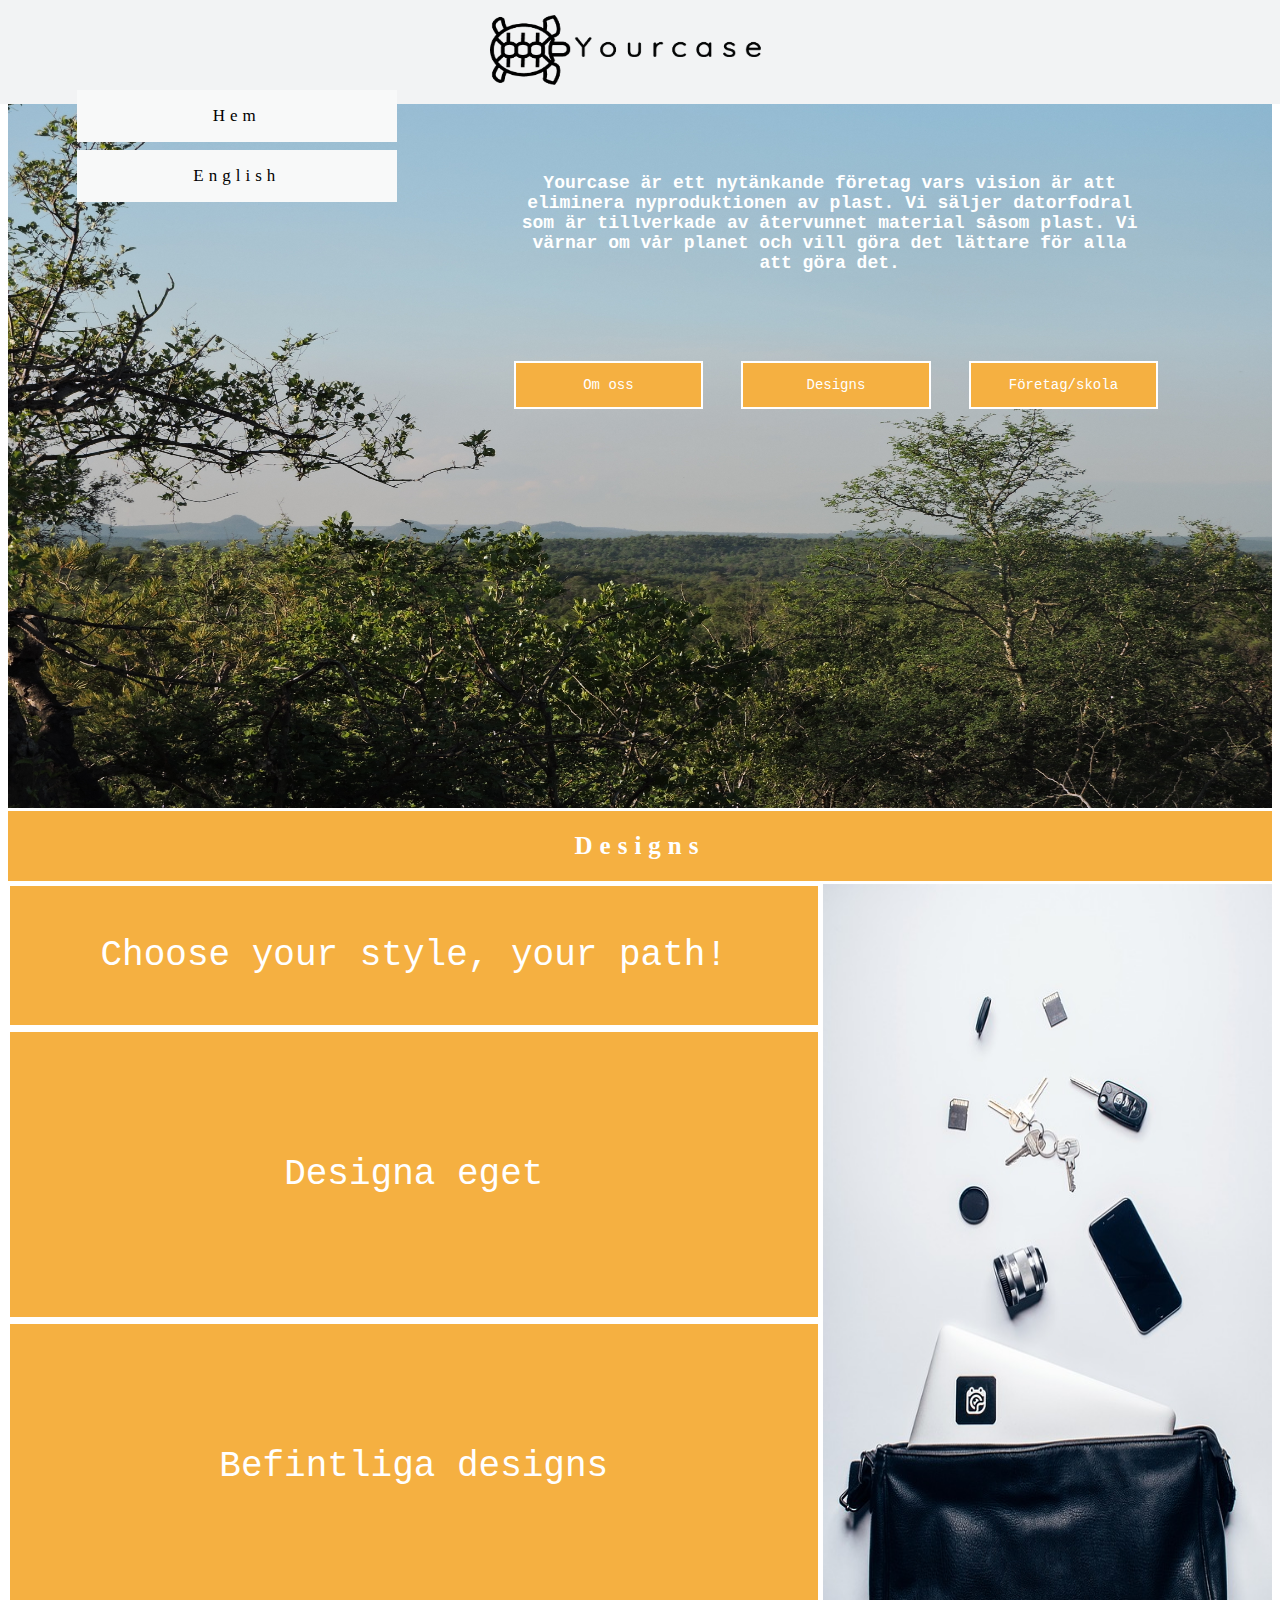
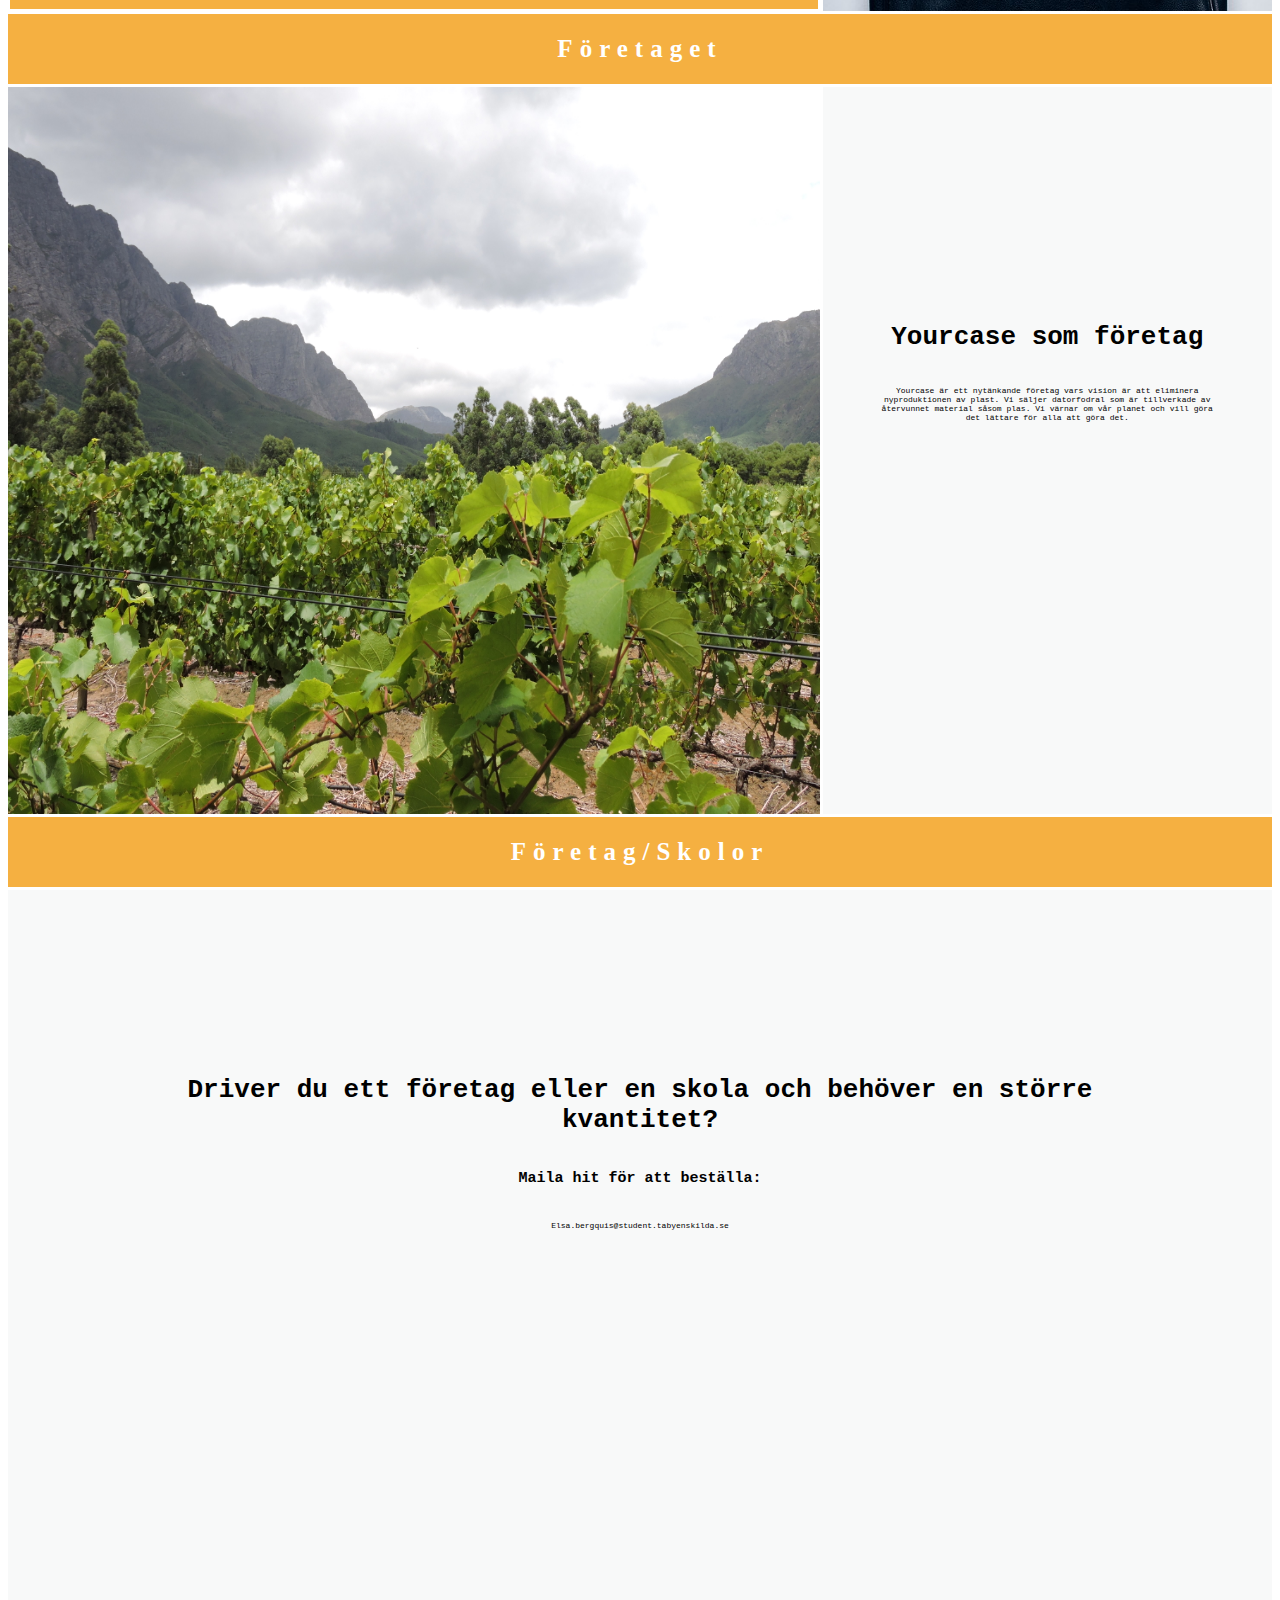
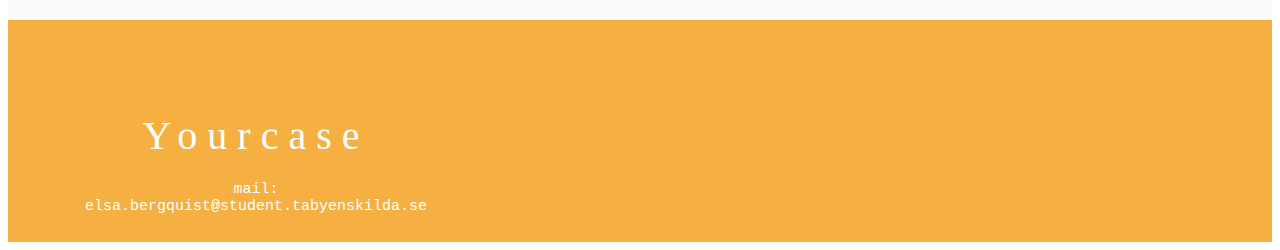
==== index.html @ 6cb5bda5 "prefection" ====
<!DOCTYPE html>
<html lang=sv>
<head>
  <meta name="viewport" content="width=device-width, initial-scale=1.0">
  <meta charset="utf-8"/>
  <link rel="stylesheet" type="text/css" href="css/style.css">
  <link rel="stylesheet" type="text/css" href="css/grid.css">
  <title>Grid Layout</title>

</head>
<body>
  <div class="container">
    <header id="hstartsida">
      <img class="logga" src="img/Logga.png" alt="logga">
      <button id="Hem" type="button"><a href="index.html">Hem</a></button>
      <button id="English" type="button">English</button>
  </header>
    <section id="sbild1">
      <img class="ok" src="img/Sydafrika3.JPG" id="standard" alt="bild tagen i Sydafrika">
      <img class="ok" src="img/bSydafrika3.png" id="mobile" alt="bild tagen i Sydafrika">
    <h6 id="bildtext1">
  Yourcase är ett nytänkande företag vars vision är att eliminera nyproduktionen av plast. Vi säljer datorfodral som är tillverkade av återvunnet material såsom plast. Vi värnar om vår planet och vill göra det lättare för alla att göra det.
  </h6>
  <button id="bildtext2" type="button" ><a href="#hoss">Om oss</a></button>
  <button id="bildtext3" type="button" ><a href="#hdesigns">Designs</a></button>
  <button id="bildtext4" type="button" ><a href="#hkvantitet">Företag/skola</a></button>
  </section >

<header id="hdesigns">
<h2>Designs</h2>
</header>

<button id="sQuote" type="button">Choose your style, your path!</button>
<button id="sdesignaeget" type="button"><a href="index2.html">Designa eget</a></button>
<button id="sbefintliga" type="button"><a href="index3.html">Befintliga designs</a></button>

  <section id="sbild2">
    <img class="okk" src="img/datorfodral.jpg" alt="bild på datorfodral">
</section>

<header id="hoss">
<h2>Företaget</h2>
</header>

  <section id="sbild3">
  <img class="ok" src="img/Sydafrika1.JPG" alt="bild på vindruve odling">
</section>

  <section id="sforetaget">
<h4>Yourcase som företag</h4>
<p>
Yourcase är ett nytänkande företag vars vision är att eliminera nyproduktionen av plast. Vi säljer datorfodral som är tillverkade av återvunnet material såsom plas. Vi värnar om vår planet och vill göra det lättare för alla att göra det.
</p>
</section>

<header id="hkvantitet">
  <h2>
  Företag/Skolor
</h2>
</header>

  <section id="section8">
<h4>Driver du ett företag eller en skola och behöver en större kvantitet?</h4>
<h6>Maila hit för att beställa:</h6>
<p>Elsa.bergquis@student.tabyenskilda.se</p>
</section>

    <footer>
    <button id="footer1" type="button">Yourcase</button>
    <button id="info" type="button">
    mail: elsa.bergquist@student.tabyenskilda.se</button>
    </footer>
  </div>
  <script src="js/script.js"></script>
</body>
</html>
---- css/style.css ----
#hstartsida {
  background-color: #f2f3f4;
  text-align:center;
}

#sbild1 {
  background-color: lightblue;
  position:relative;
}

#hdesigns {
  background-color: #f5b041;
  text-align:center;
}

#sQuote {
  background-color: #f8f9f9;
  text-align:center;
  color: white;

  border: 2px solid white;
   background-color: #f5b041;
   color: white;
   padding: 14px 14px;
   font-size: 36px;
   cursor: pointer;
   font-family: "Courier New", serif;
  }

#sdesignaeget {
  background-color: #f8f9f9;
  text-align:center;
  color: white;

  border: 2px solid white;
   background-color: #f5b041;
   color: white;
   padding: 14px 14px;
   font-size: 36px;
   cursor: pointer;
   font-family: "Courier New", serif;
  }

#sbefintliga {
  background-color: #f8f9f9;
  text-align:center;
  color: white;

  border: 2px solid white;
   background-color: #f5b041;
   color: white;
   padding: 14px 14px;
   font-size: 36px;
   cursor: pointer;
   font-family: "Courier New", serif;
  }

#sbild2 {
  background-color: #f8f9f9;
}

#hoss {
  background-color: #f5b041;
  text-align:center;
}

#sbild3 {
  background-color: darkgrey;
  position:relative;
}

#sforetaget {
  background-color: #f8f9f9;
  text-align:center;
  padding-left: 50px;
  padding-right: 50px;
  padding-top: 200px;
}

#hkvantitet {
  background-color: #f5b041;
  text-align:center;
}

#section8 {
  background-color: #f8f9f9;
  text-align: center;
  padding-top: 150px;
  padding-left: 100px;
  padding-right: 100px;
}

footer {
  background-color: #f5b041;
}

h1{
  color: black;
  font-family: "impact", serif;
  font-size: 42px;
  letter-spacing: 5px;
}
h2{
  color:white;
  font-family: "impact", serif;
  font-size: 25px;
  letter-spacing: 7px;
}
h3{
  color: black; font-size: 36px;
  border: 5px;
  font-family: "Courier New", serif;
}
h4{
  color:Black; font-size:26px;
  font-family: "Courier New", serif;
}
h5{
  color:Black; font-size:50px;
  font-family: "Courier New", serif;
}
h6{
  color:Black; font-size: 15px;
  font-family: "Courier New", serif;
}
p{
  color:Black; font-size:8px;
  font-family: "Courier New", serif;
}
a{
  text-decoration: none;
  color: inherit;
}
#footer{
  color:Black; font-size:36px;
  font-family: "impact", serif;
  font-size: 42px;
  letter-spacing: 10px;

}
#logga{

}

#bildtext1{
  color: white;
position: absolute;
top: 50px;
width: 50%;
text-align: center;
left: 40%;
font-family: "Courier New", serif;
font-size: 18px;
}

#bildtext2{
  color: white;
position: absolute;
top: 280px;
width: 15%;
text-align: center;
left: 40%;

border: 2px solid white;
 background-color: #f5b041;
 color: white;
 padding: 14px 14px;
 font-size: 14px;
 cursor: pointer;
 font-family: "Courier New", serif;
}

#bildtext3{
  color: white;
position: absolute;
top: 280px;
width: 15%;
text-align: center;
left: 58%;

border: 2px solid white;
 background-color: #f5b041;
 color: white;
 padding: 14px 14px;
 font-size: 14px;
 cursor: pointer;
 font-family: "Courier New", serif;
}

#bildtext4{
  color: white;
position: absolute;
top: 280px;
width: 15%;
text-align: center;
left: 76%;

border: 2px solid white;
 background-color: #f5b041;
 color: white;
 padding: 14px 14px;
 font-size: 14px;
 cursor: pointer;
 font-family: "Courier New", serif;
}


#Hem{
  color: black;
position: absolute;
top: 90px;
width: 25%;
text-align: center;
left: 6%;

border: 2px solid #f8f9f9;
 background-color: #f8f9f9;
 color: black;
 padding: 14px 14px;
 font-size: 17px;
 cursor: pointer;
 font-family: "impact", serif;
 letter-spacing: 5px;
}
#English{
  color: black;
position: absolute;
top: 150px;
width: 25%;
text-align: center;
left: 6%;

border: 2px solid #f8f9f9;
 background-color: #f8f9f9;
 color: black;
 padding: 14px 14px;
 font-size: 17px;
 cursor: pointer;
 font-family: "impact", serif;
 letter-spacing: 5px;
}

#footer1{
  color: white;
position: absolute;
top: 3260px;
width: 30%;
text-align: center;
left: 5%;

border: 2px solid #f5b041;
 background-color: #f5b041;
 color: white;
 padding: 50px 14px;
 font-size: 40px;
 cursor: pointer;
 font-family: "impact", serif;
 letter-spacing: 10px;
}

#info{
  color: white;
position: absolute;
top: 3365px;
width: 30%;
text-align: center;
left: 5%;

border: 2px solid #f5b041;
 background-color: #f5b041;
 color: white;
 padding: 14px 10px;
 font-size: 15px;
 cursor: pointer;
 font-family: "Courier New", serif;
}

.logga{
  padding-top: 15px;
  padding-bottom: 15px;
}
.ok {
  width: 100%;
}

#mobile {
  display: none;
}

@media (max-aspect-ratio: 1/1) {
  #mobile {
    display: block;
  }
  #standard {
    display: none;
  }
}
---- css/grid.css ----
.container{
  display: grid;
  grid-template-columns:repeat(14,1fr);
  grid-template-rows:repeat(47,70px);
  grid-gap: 3px;

}

#hstartsida{
  position:fixed;
  width: 100%;
  top: 0;
  left: 0;
  z-index: 10;
}

#sbild1{
  grid-column: 1/-1;
  grid-row: 2/12
}

#hdesigns{
  grid-column: 1/-1;
  grid-row: 12/13;
  text-align:center;
}

#sQuote{
  grid-column: 1/10;
  grid-row: 13/15
}

#sdesignaeget{
  grid-column: 1/10;
  grid-row: 15/19
}

#sbefintliga{
  grid-column: 1/10;
  grid-row: 19/23
}

#sbild2{
  grid-column: 10/-1;
  grid-row: 13/23
}

#hoss{
grid-column: 1/-1;
  grid-row: 23/24
}

#sbild3{
  grid-column: 1/10;
  grid-row: 24/34
}

#sforetaget{
  grid-column: 10/-1;
  grid-row: 24/34
}

#hkvantitet{
  grid-column: 1/-1;
  grid-row: 34/35
}

#section8{
  grid-column: 1/-1;
  grid-row: 35/45
}


footer{
  grid-column: 1/-1;
  grid-row: 45/50
}
.okk{
  height: 100%;
  width: 100%;
}
.ok{
  height: 100%;
  width: 100%;
}
.logga{
  height: 70px;
  width: 300px;
}

.okkk{
  height: 100%;
  width: 100%;
}

@media screen and (max-width: 700px) {

  h6{
    color:Black; font-size: 11px;
    font-family: "Courier New", serif;
  }


  #section1{
    grid-column: 1/-1;
    grid-row: 2/11
  }

  #bildtext1{
  position: absolute;
  top: 50px;
  width: 50%;
  text-align: center;
  left: 40%;
  font-size: 12px;
}

#bildtext2{
top: 280px;
width: 50%;
left: 40%;
 font-size: 14px;
}

#bildtext3{
top: 350px;
width: 50%;
left: 40%;
 font-size: 14px;
}

#bildtext4{
top: 410px;
width: 50%;
left: 40%;
 font-size: 14px;
}

  #sdesignaeget {
     padding: 10px 10px;
     font-size: 12px;
     top: 900px;
     width: 45%;
     left: 1%;
   position: absolute;
    }

  #sbefintliga {
     padding: 10px 10px;
     font-size: 12px;
     top: 900px;
     width: 45%;
     right: 1%;
   position: absolute;
    }

#hem{
top: 110px;
width: 30%;
left: 6%;
 font-size: 14px;
 letter-spacing: 7px;
 }
 #English{
  font-size: 15px;
  letter-spacing: 3px;
 }
#sbild2{
  grid-column: 1/-1;
  grid-row: 13/23
}

#sbild3{
  grid-column: 1/-1;
  grid-row: 28/34
}

#sforetaget{
  grid-column: 1/-1;
  grid-row: 24/28;
  padding-top: 2px;
}

#section8{
  grid-column: 1/-1;
  grid-row: 35/45;
  font-size: 15px
}


h4{
  color:Black; font-size:16px;
  font-family: "Courier New", serif;
}


  header{
    grid-column: 1/-1;
    grid-row: 1/2
  }

  footer{
    grid-column: 1/-1;
    grid-row: 45/50
}

    #info{
    width: 70%;
     font-size: 10px;

}

#footer1{
width: 50%;
 font-size: 20px;
}
}
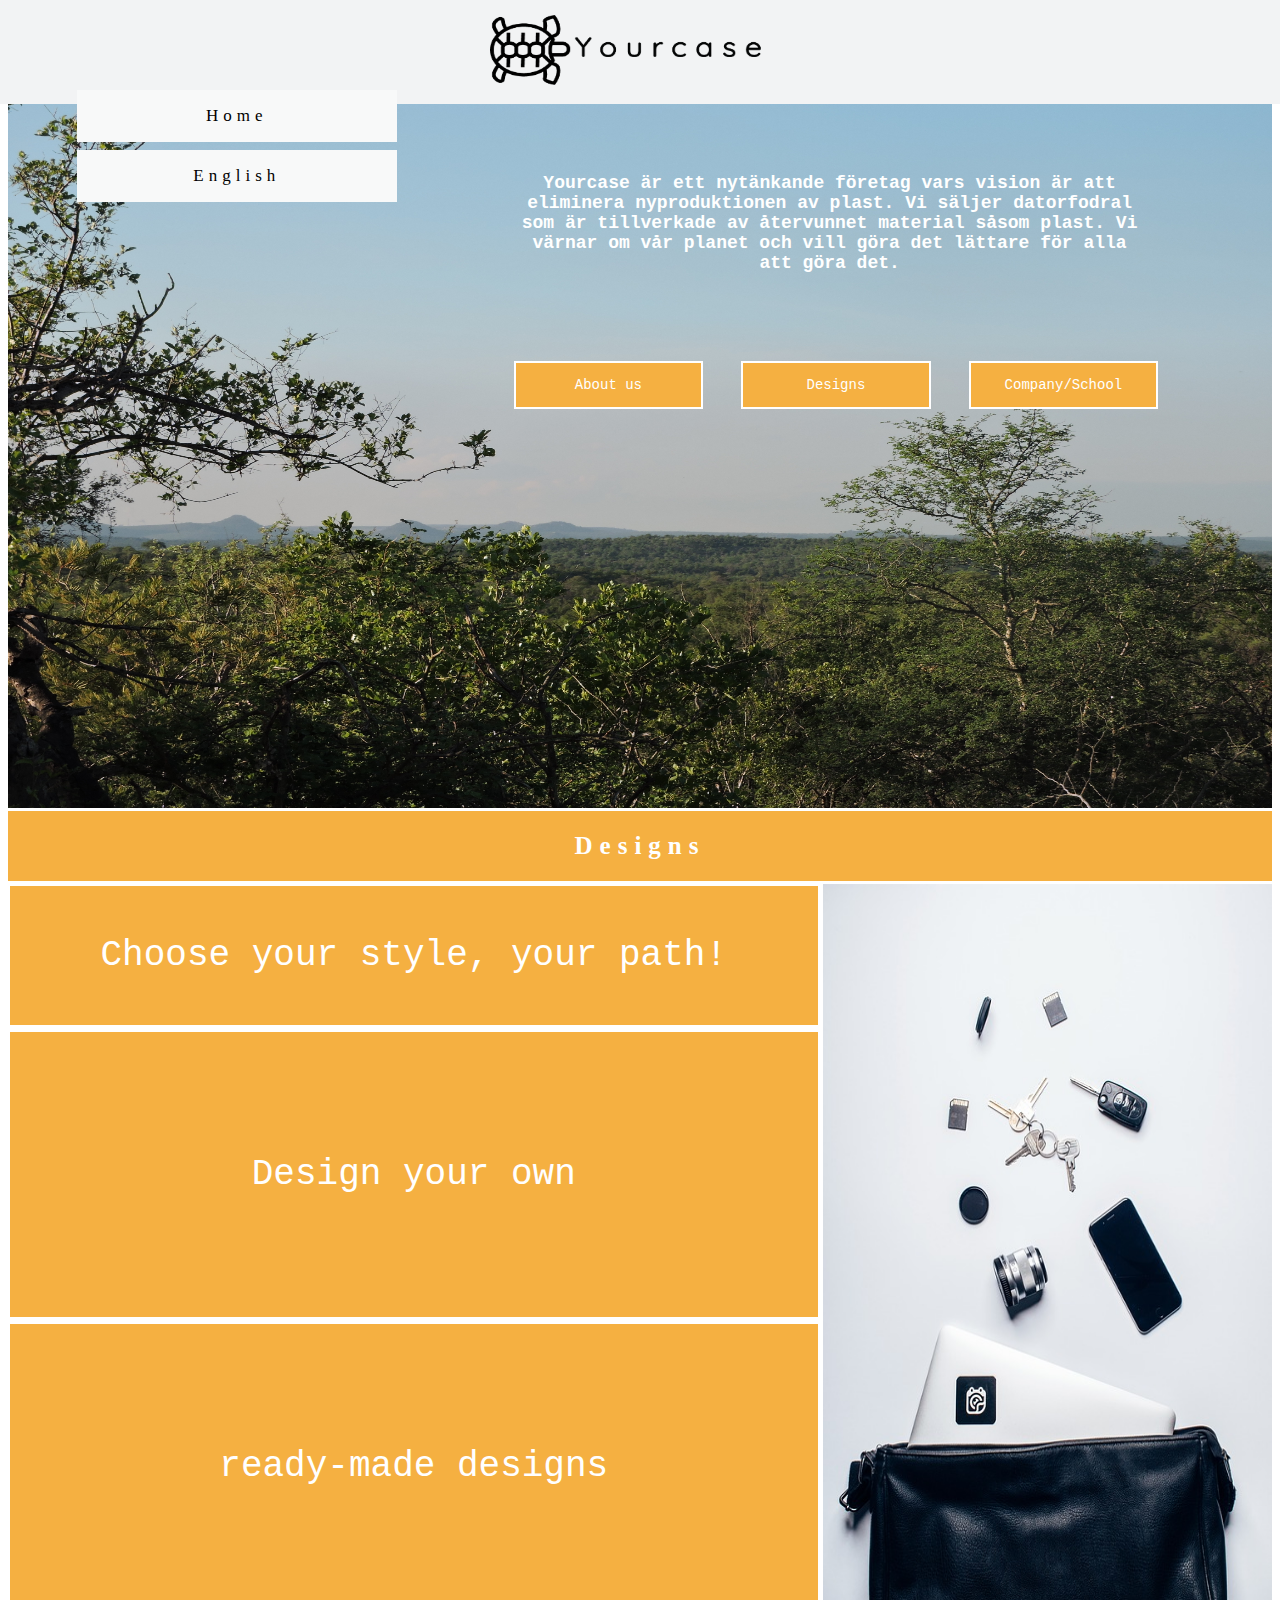
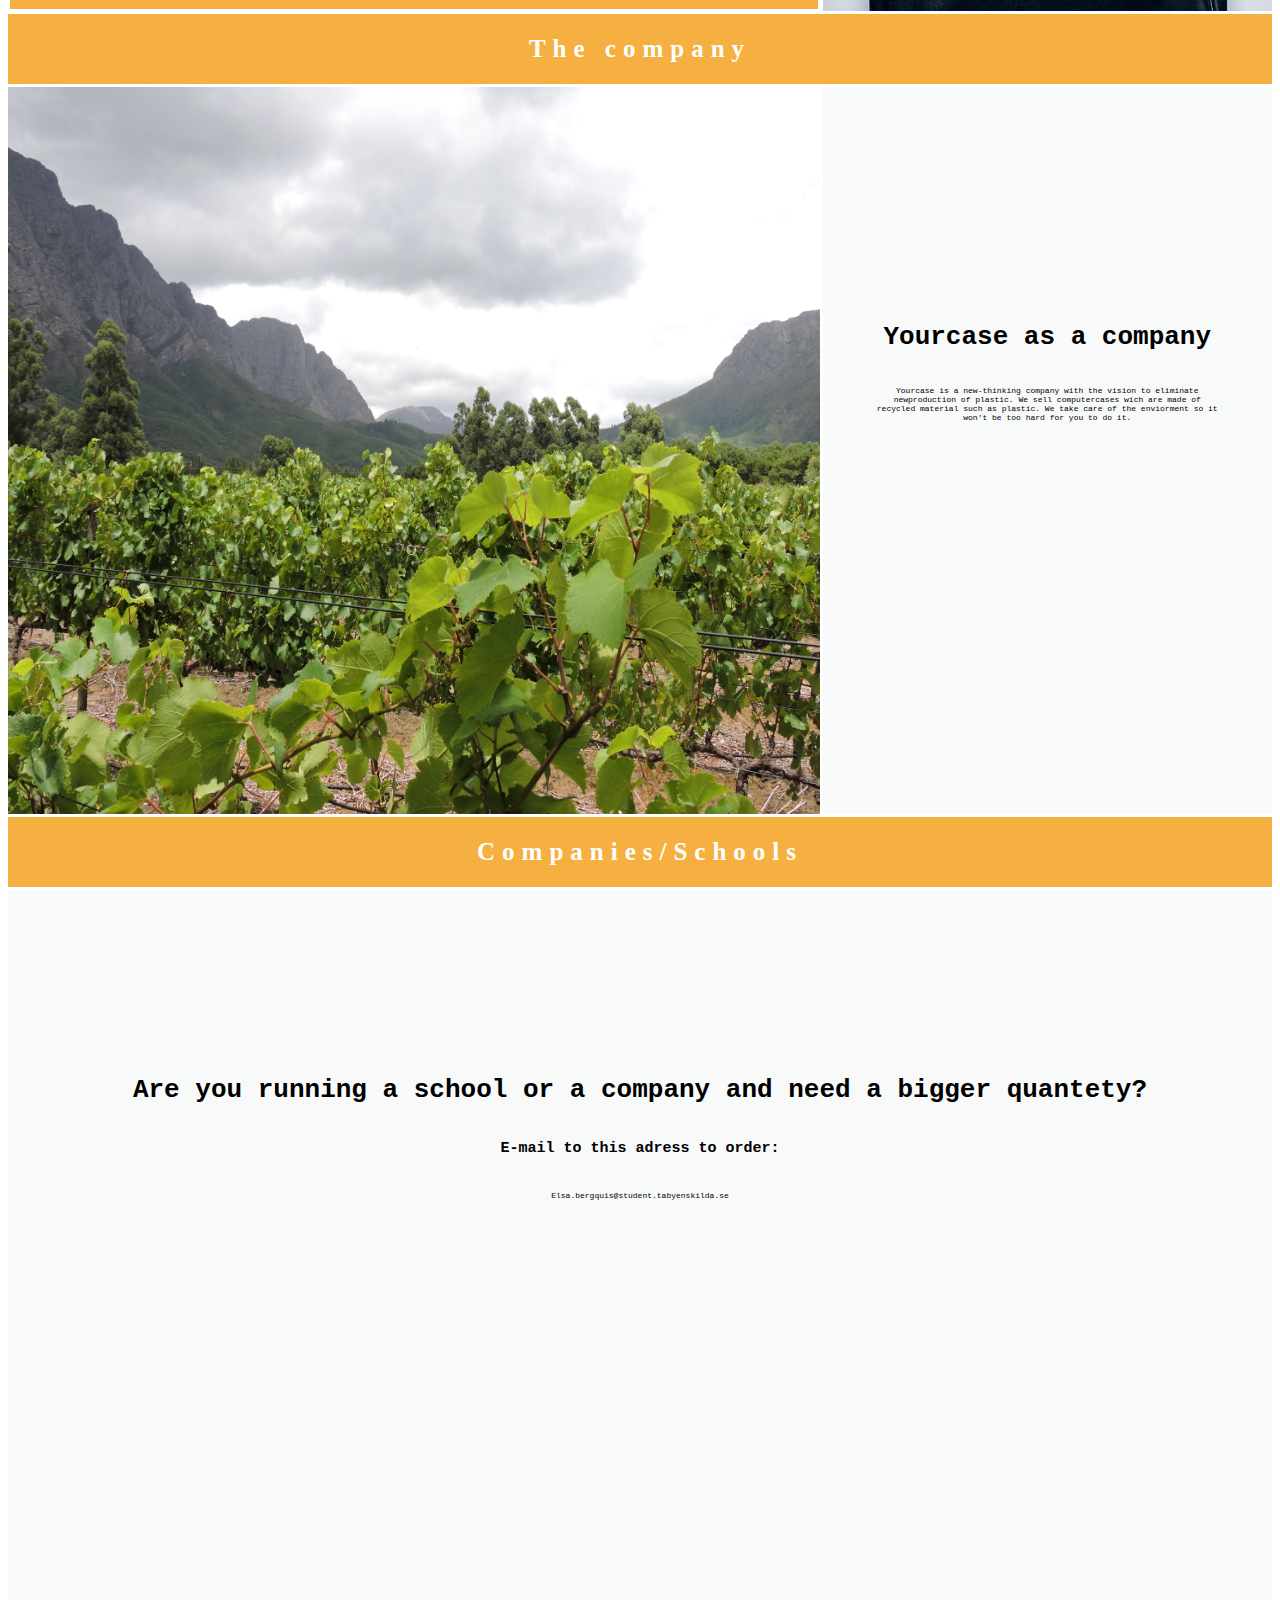
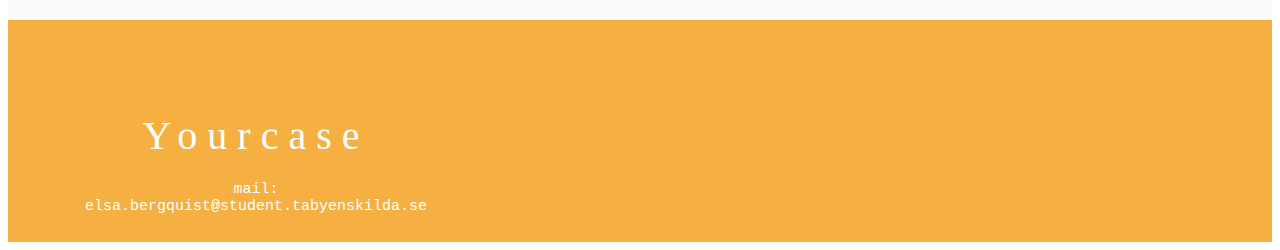
==== commit dcc1526d: "new" ====
--- a/index.html
+++ b/index.html
@@ -12,7 +12,7 @@
   <div class="container">
     <header id="hstartsida">
       <img class="logga" src="img/Logga.png" alt="logga">
-      <button id="Hem" type="button"><a href="index.html">Hem</a></button>
+      <button id="Hem" type="button"><a href="index.html">Home</a></button>
       <button id="English" type="button">English</button>
   </header>
     <section id="sbild1">
@@ -21,9 +21,9 @@
     <h6 id="bildtext1">
   Yourcase är ett nytänkande företag vars vision är att eliminera nyproduktionen av plast. Vi säljer datorfodral som är tillverkade av återvunnet material såsom plast. Vi värnar om vår planet och vill göra det lättare för alla att göra det.
   </h6>
-  <button id="bildtext2" type="button" ><a href="#hoss">Om oss</a></button>
+  <button id="bildtext2" type="button" ><a href="#hoss">About us</a></button>
   <button id="bildtext3" type="button" ><a href="#hdesigns">Designs</a></button>
-  <button id="bildtext4" type="button" ><a href="#hkvantitet">Företag/skola</a></button>
+  <button id="bildtext4" type="button" ><a href="#hkvantitet">Company/School</a></button>
   </section >
 
 <header id="hdesigns">
@@ -31,15 +31,15 @@
 </header>
 
 <button id="sQuote" type="button">Choose your style, your path!</button>
-<button id="sdesignaeget" type="button"><a href="index2.html">Designa eget</a></button>
-<button id="sbefintliga" type="button"><a href="index3.html">Befintliga designs</a></button>
+<button id="sdesignaeget" type="button"><a href="index2.html">Design your own</a></button>
+<button id="sbefintliga" type="button"><a href="index3.html">ready-made designs</a></button>
 
   <section id="sbild2">
     <img class="okk" src="img/datorfodral.jpg" alt="bild på datorfodral">
 </section>
 
 <header id="hoss">
-<h2>Företaget</h2>
+<h2>The company</h2>
 </header>
 
   <section id="sbild3">
@@ -47,21 +47,24 @@
 </section>
 
   <section id="sforetaget">
-<h4>Yourcase som företag</h4>
+<h4>Yourcase as a company</h4>
 <p>
-Yourcase är ett nytänkande företag vars vision är att eliminera nyproduktionen av plast. Vi säljer datorfodral som är tillverkade av återvunnet material såsom plas. Vi värnar om vår planet och vill göra det lättare för alla att göra det.
+  Yourcase is a new-thinking company with the vision to eliminate
+  newproduction of plastic. We sell computercases wich are made of
+  recycled material such as plastic. We take care of the enviorment
+  so it won't be too hard for you to do it.
 </p>
 </section>
 
 <header id="hkvantitet">
   <h2>
-  Företag/Skolor
+  Companies/Schools
 </h2>
 </header>
 
   <section id="section8">
-<h4>Driver du ett företag eller en skola och behöver en större kvantitet?</h4>
-<h6>Maila hit för att beställa:</h6>
+<h4>Are you running a school or a company and need a bigger quantety?</h4>
+<h6>E-mail to this adress to order:</h6>
 <p>Elsa.bergquis@student.tabyenskilda.se</p>
 </section>
 
--- a/css/style.css
+++ b/css/style.css
@@ -288,10 +288,56 @@
 }
 
 @media (max-aspect-ratio: 1/1) {
+  h6{
+    color:Black; font-size: 11px;
+    font-family: "Courier New", serif;
+  }
+  h4{
+    color:Black; font-size:16px;
+    font-family: "Courier New", serif;
+  }
+
   #mobile {
     display: block;
   }
   #standard {
     display: none;
   }
-}
+  #bildtext1{
+    font-size: 12px;
+  }
+  #bildtext2{
+    font-size: 14px;
+  }
+  #bildtext3{
+   font-size: 14px;
+  }
+  #bildtext4{
+   font-size: 14px;
+  }
+  #sdesignaeget{
+   padding: 10px 10px;
+   font-size: 12px;
+  }
+  #sbefintliga {
+   padding: 10px 10px;
+   font-size: 12px;
+  }
+  #hem{
+   font-size: 14px;
+   letter-spacing: 7px;
+  }
+  #English{
+   font-size: 15px;
+   letter-spacing: 3px;
+  }
+  #section8{
+    font-size: 15px;
+  }
+  #info{
+    font-size: 10px;
+  }
+  #footer1{
+   font-size: 20px;
+  }
+}
--- a/css/grid.css
+++ b/css/grid.css
@@ -95,12 +95,6 @@
 
 @media screen and (max-width: 700px) {
 
-  h6{
-    color:Black; font-size: 11px;
-    font-family: "Courier New", serif;
-  }
-
-
   #section1{
     grid-column: 1/-1;
     grid-row: 2/11
@@ -112,59 +106,46 @@
   width: 50%;
   text-align: center;
   left: 40%;
-  font-size: 12px;
 }
 
-#bildtext2{
-top: 280px;
-width: 50%;
-left: 40%;
- font-size: 14px;
+  #bildtext2{
+  top: 280px;
+  width: 50%;
+  left: 40%;
 }
 
 #bildtext3{
 top: 350px;
 width: 50%;
 left: 40%;
- font-size: 14px;
 }
 
 #bildtext4{
 top: 410px;
 width: 50%;
 left: 40%;
- font-size: 14px;
 }
 
-  #sdesignaeget {
-     padding: 10px 10px;
-     font-size: 12px;
-     top: 900px;
-     width: 45%;
-     left: 1%;
+#sdesignaeget {
+  top: 900px;
+  width: 45%;
+  left: 1%;
+  position: absolute;
+    }
+
+  #sbefintliga {
+   top: 900px;
+   width: 45%;
+   right: 1%;
    position: absolute;
     }
 
-  #sbefintliga {
-     padding: 10px 10px;
-     font-size: 12px;
-     top: 900px;
-     width: 45%;
-     right: 1%;
-   position: absolute;
-    }
+  #hem{
+   top: 110px;
+   width: 30%;
+   left: 6%;
+ }
 
-#hem{
-top: 110px;
-width: 30%;
-left: 6%;
- font-size: 14px;
- letter-spacing: 7px;
- }
- #English{
-  font-size: 15px;
-  letter-spacing: 3px;
- }
 #sbild2{
   grid-column: 1/-1;
   grid-row: 13/23
@@ -184,15 +165,7 @@
 #section8{
   grid-column: 1/-1;
   grid-row: 35/45;
-  font-size: 15px
 }
-
-
-h4{
-  color:Black; font-size:16px;
-  font-family: "Courier New", serif;
-}
-
 
   header{
     grid-column: 1/-1;
@@ -206,12 +179,10 @@
 
     #info{
     width: 70%;
-     font-size: 10px;
 
 }
 
 #footer1{
 width: 50%;
- font-size: 20px;
 }
 }
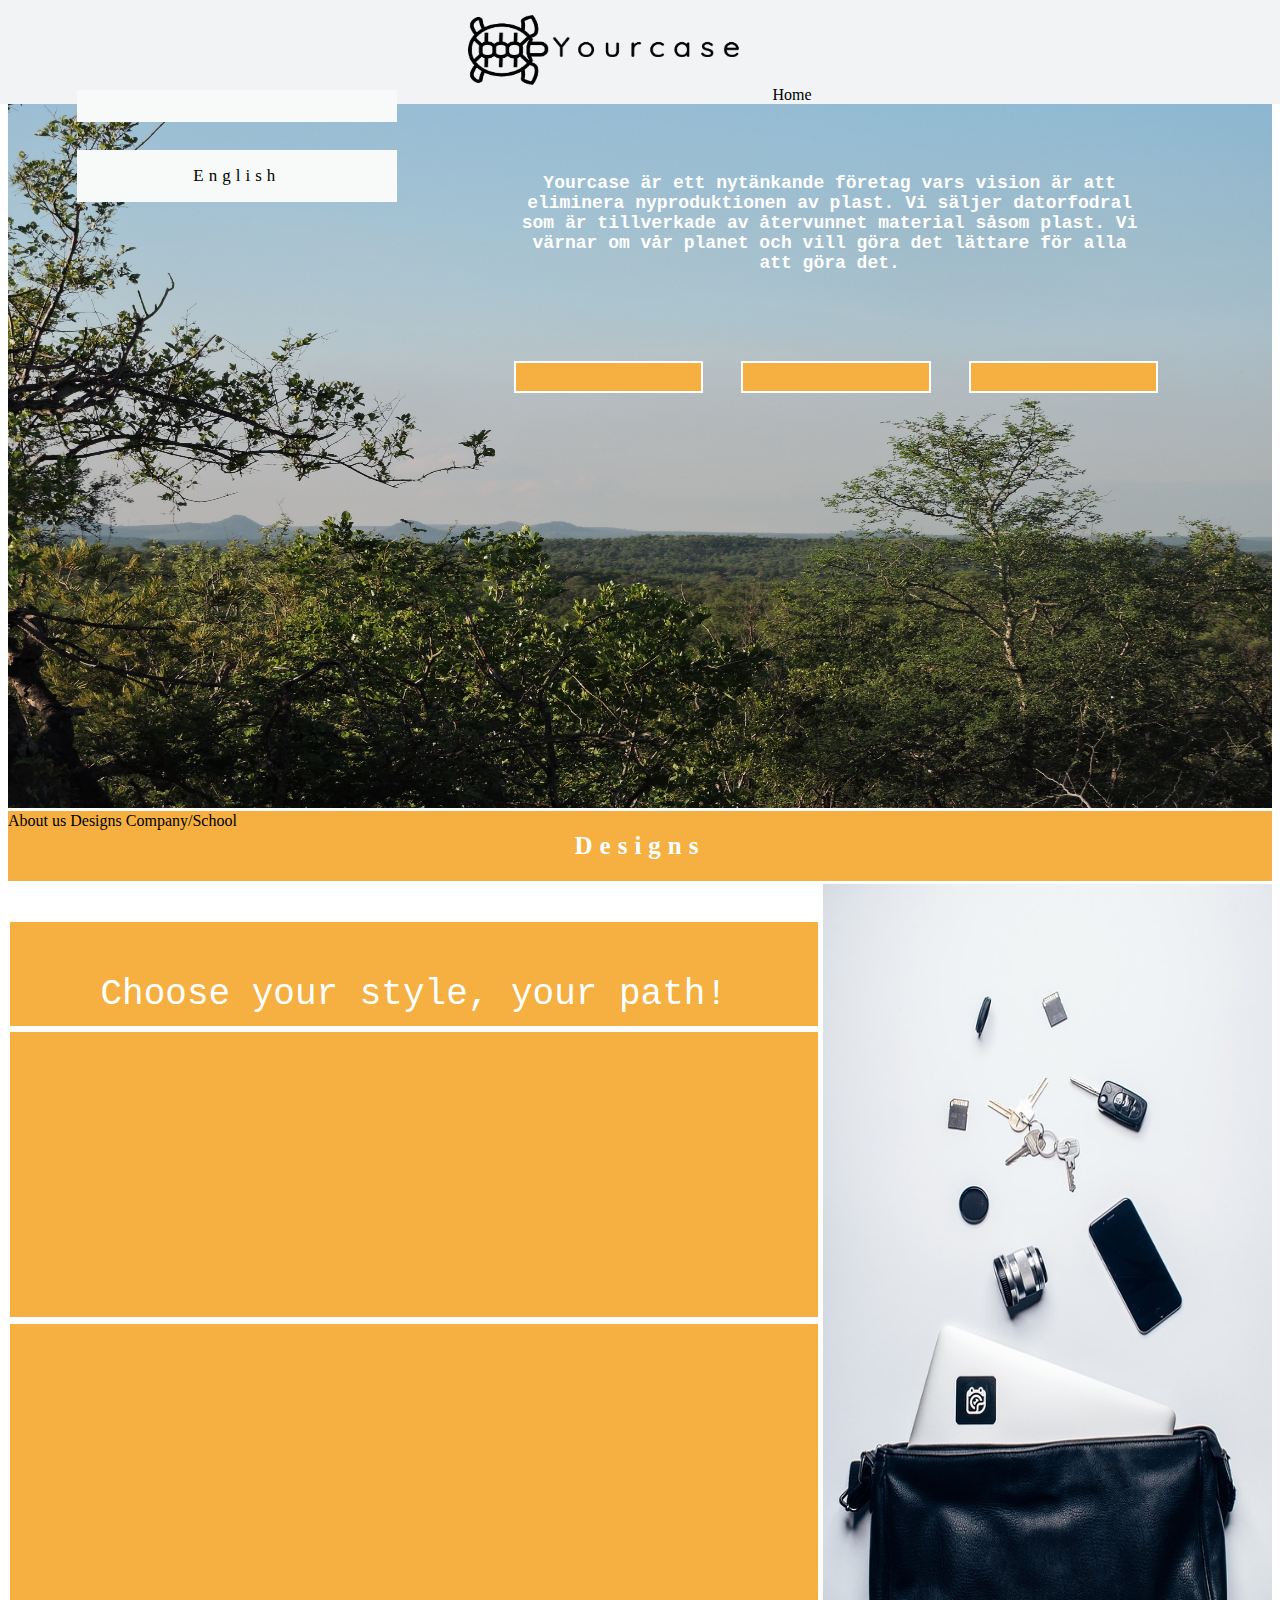
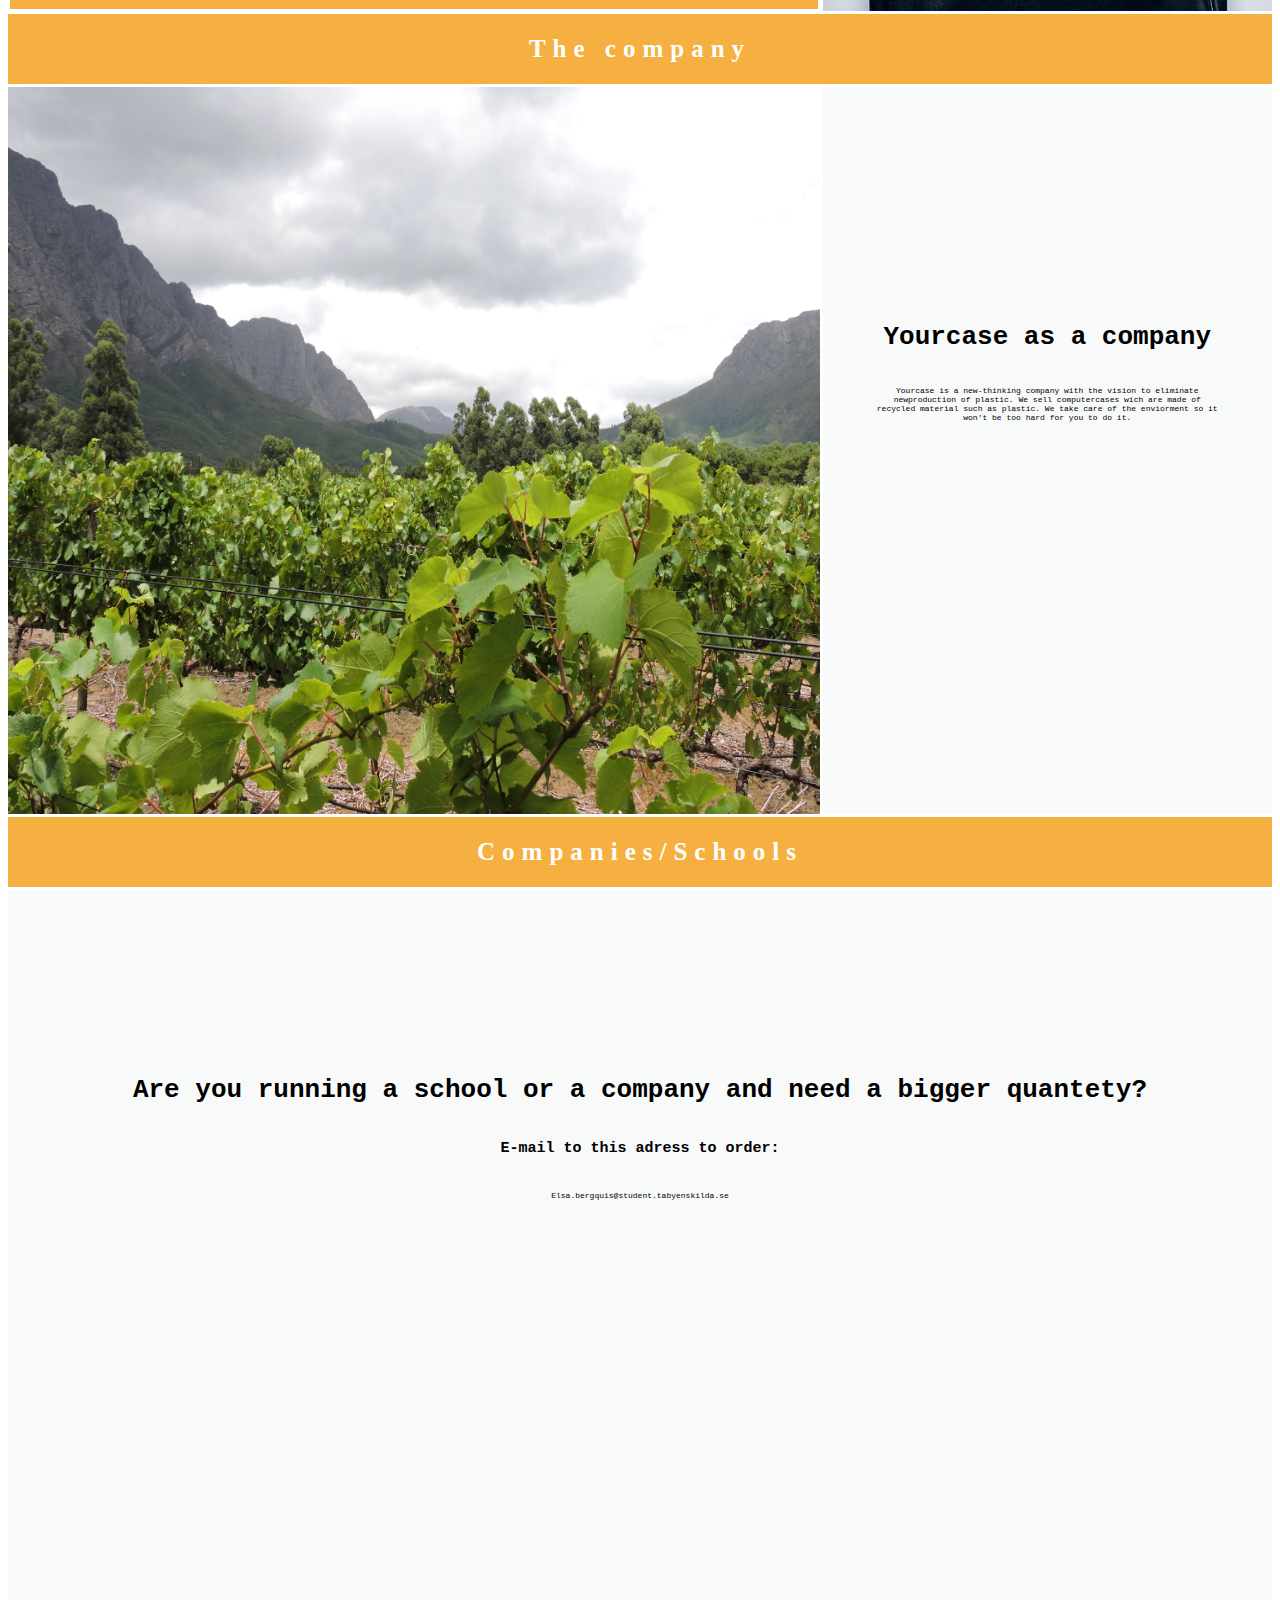
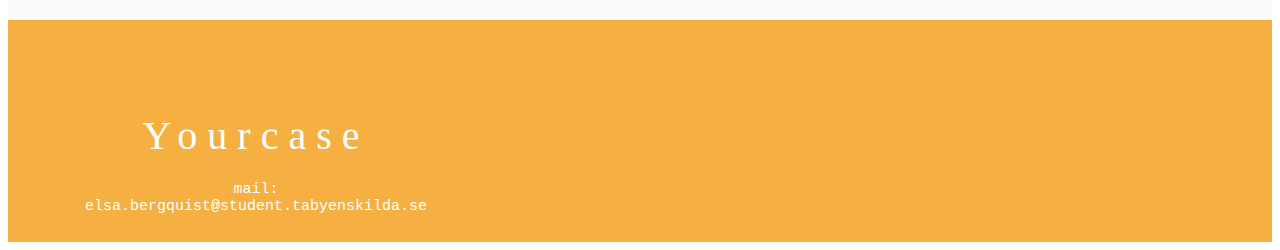
==== commit ba2ef04f: "validering" ====
--- a/index.html
+++ b/index.html
@@ -5,34 +5,40 @@
   <meta charset="utf-8"/>
   <link rel="stylesheet" type="text/css" href="css/style.css">
   <link rel="stylesheet" type="text/css" href="css/grid.css">
-  <title>Grid Layout</title>
+  <title>Yourcase</title>
 
 </head>
 <body>
   <div class="container">
     <header id="hstartsida">
       <img class="logga" src="img/Logga.png" alt="logga">
-      <button id="Hem" type="button"><a href="index.html">Home</a></button>
+      <button id="Hem" type="button"></button><a href="index.html">Home</a>
       <button id="English" type="button">English</button>
   </header>
+
+  <!--Bakgrundsbild på landskap-->
     <section id="sbild1">
       <img class="ok" src="img/Sydafrika3.JPG" id="standard" alt="bild tagen i Sydafrika">
       <img class="ok" src="img/bSydafrika3.png" id="mobile" alt="bild tagen i Sydafrika">
     <h6 id="bildtext1">
   Yourcase är ett nytänkande företag vars vision är att eliminera nyproduktionen av plast. Vi säljer datorfodral som är tillverkade av återvunnet material såsom plast. Vi värnar om vår planet och vill göra det lättare för alla att göra det.
   </h6>
-  <button id="bildtext2" type="button" ><a href="#hoss">About us</a></button>
-  <button id="bildtext3" type="button" ><a href="#hdesigns">Designs</a></button>
-  <button id="bildtext4" type="button" ><a href="#hkvantitet">Company/School</a></button>
+
+<!--knappar som leder till de olika rubrikerna-->
+  <button id="bildtext2" type="button" ></button><a href="#hoss">About us</a>
+  <button id="bildtext3" type="button" ></button><a href="#hdesigns">Designs</a>
+  <button id="bildtext4" type="button" ></button><a href="#hkvantitet">Company/School</a>
   </section >
 
 <header id="hdesigns">
 <h2>Designs</h2>
 </header>
 
-<button id="sQuote" type="button">Choose your style, your path!</button>
-<button id="sdesignaeget" type="button"><a href="index2.html">Design your own</a></button>
-<button id="sbefintliga" type="button"><a href="index3.html">ready-made designs</a></button>
+<p id="sQuote">Choose your style, your path!</p>
+
+<!--knappar till index.html2 & index.html2-->
+<button id="sdesignaeget" type="button"></button><a href="index2.html">Design your own</a>
+<button id="sbefintliga" type="button"></button><a href="index3.html">ready-made designs</a>
 
   <section id="sbild2">
     <img class="okk" src="img/datorfodral.jpg" alt="bild på datorfodral">
--- a/css/style.css
+++ b/css/style.css
@@ -4,7 +4,6 @@
 }
 
 #sbild1 {
-  background-color: lightblue;
   position:relative;
 }
 
@@ -20,41 +19,38 @@
 
   border: 2px solid white;
    background-color: #f5b041;
-   color: white;
+   padding: 52px 14px;
+   font-size: 36px;
+   cursor: pointer;
+   font-family: "Courier New", serif;
+  }
+
+#sdesignaeget {
+  background-color: #f8f9f9;
+  text-align:center;
+  color: white;
+
+  border: 2px solid white;
+   background-color: #f5b041;
    padding: 14px 14px;
    font-size: 36px;
    cursor: pointer;
    font-family: "Courier New", serif;
   }
 
-#sdesignaeget {
+#sbefintliga {
   background-color: #f8f9f9;
   text-align:center;
   color: white;
 
   border: 2px solid white;
    background-color: #f5b041;
-   color: white;
    padding: 14px 14px;
    font-size: 36px;
    cursor: pointer;
    font-family: "Courier New", serif;
   }
 
-#sbefintliga {
-  background-color: #f8f9f9;
-  text-align:center;
-  color: white;
-
-  border: 2px solid white;
-   background-color: #f5b041;
-   color: white;
-   padding: 14px 14px;
-   font-size: 36px;
-   cursor: pointer;
-   font-family: "Courier New", serif;
-  }
-
 #sbild2 {
   background-color: #f8f9f9;
 }
@@ -65,7 +61,6 @@
 }
 
 #sbild3 {
-  background-color: darkgrey;
   position:relative;
 }
 
@@ -95,7 +90,6 @@
 }
 
 h1{
-  color: black;
   font-family: "impact", serif;
   font-size: 42px;
   letter-spacing: 5px;
@@ -163,7 +157,6 @@
 
 border: 2px solid white;
  background-color: #f5b041;
- color: white;
  padding: 14px 14px;
  font-size: 14px;
  cursor: pointer;
@@ -180,7 +173,6 @@
 
 border: 2px solid white;
  background-color: #f5b041;
- color: white;
  padding: 14px 14px;
  font-size: 14px;
  cursor: pointer;
@@ -197,7 +189,6 @@
 
 border: 2px solid white;
  background-color: #f5b041;
- color: white;
  padding: 14px 14px;
  font-size: 14px;
  cursor: pointer;
@@ -215,7 +206,6 @@
 
 border: 2px solid #f8f9f9;
  background-color: #f8f9f9;
- color: black;
  padding: 14px 14px;
  font-size: 17px;
  cursor: pointer;
@@ -232,7 +222,6 @@
 
 border: 2px solid #f8f9f9;
  background-color: #f8f9f9;
- color: black;
  padding: 14px 14px;
  font-size: 17px;
  cursor: pointer;
@@ -250,7 +239,6 @@
 
 border: 2px solid #f5b041;
  background-color: #f5b041;
- color: white;
  padding: 50px 14px;
  font-size: 40px;
  cursor: pointer;
@@ -268,7 +256,6 @@
 
 border: 2px solid #f5b041;
  background-color: #f5b041;
- color: white;
  padding: 14px 10px;
  font-size: 15px;
  cursor: pointer;
@@ -289,11 +276,13 @@
 
 @media (max-aspect-ratio: 1/1) {
   h6{
-    color:Black; font-size: 11px;
+    color:Black;
+    font-size: 11px;
     font-family: "Courier New", serif;
   }
   h4{
-    color:Black; font-size:16px;
+    color:Black;
+    font-size:16px;
     font-family: "Courier New", serif;
   }
 
--- a/css/grid.css
+++ b/css/grid.css
@@ -5,7 +5,7 @@
   grid-gap: 3px;
 
 }
-
+/**/
 #hstartsida{
   position:fixed;
   width: 100%;
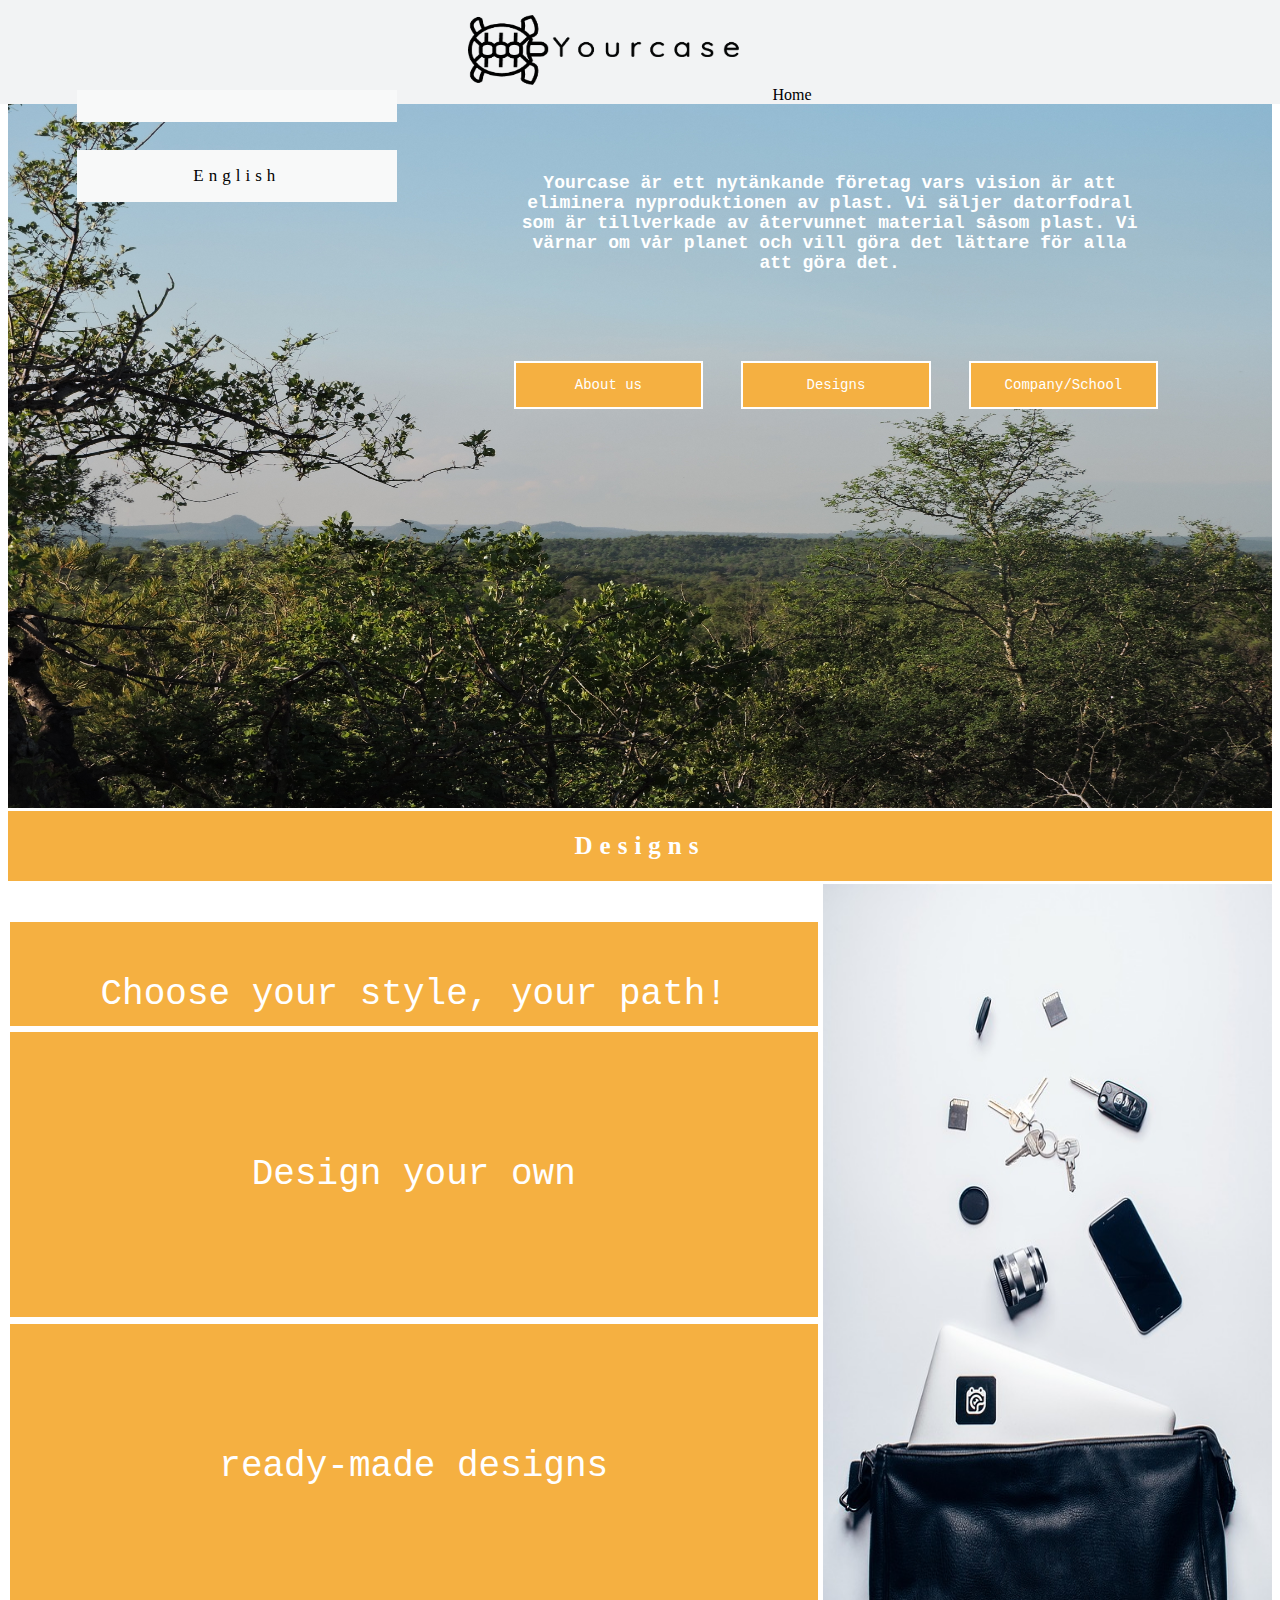
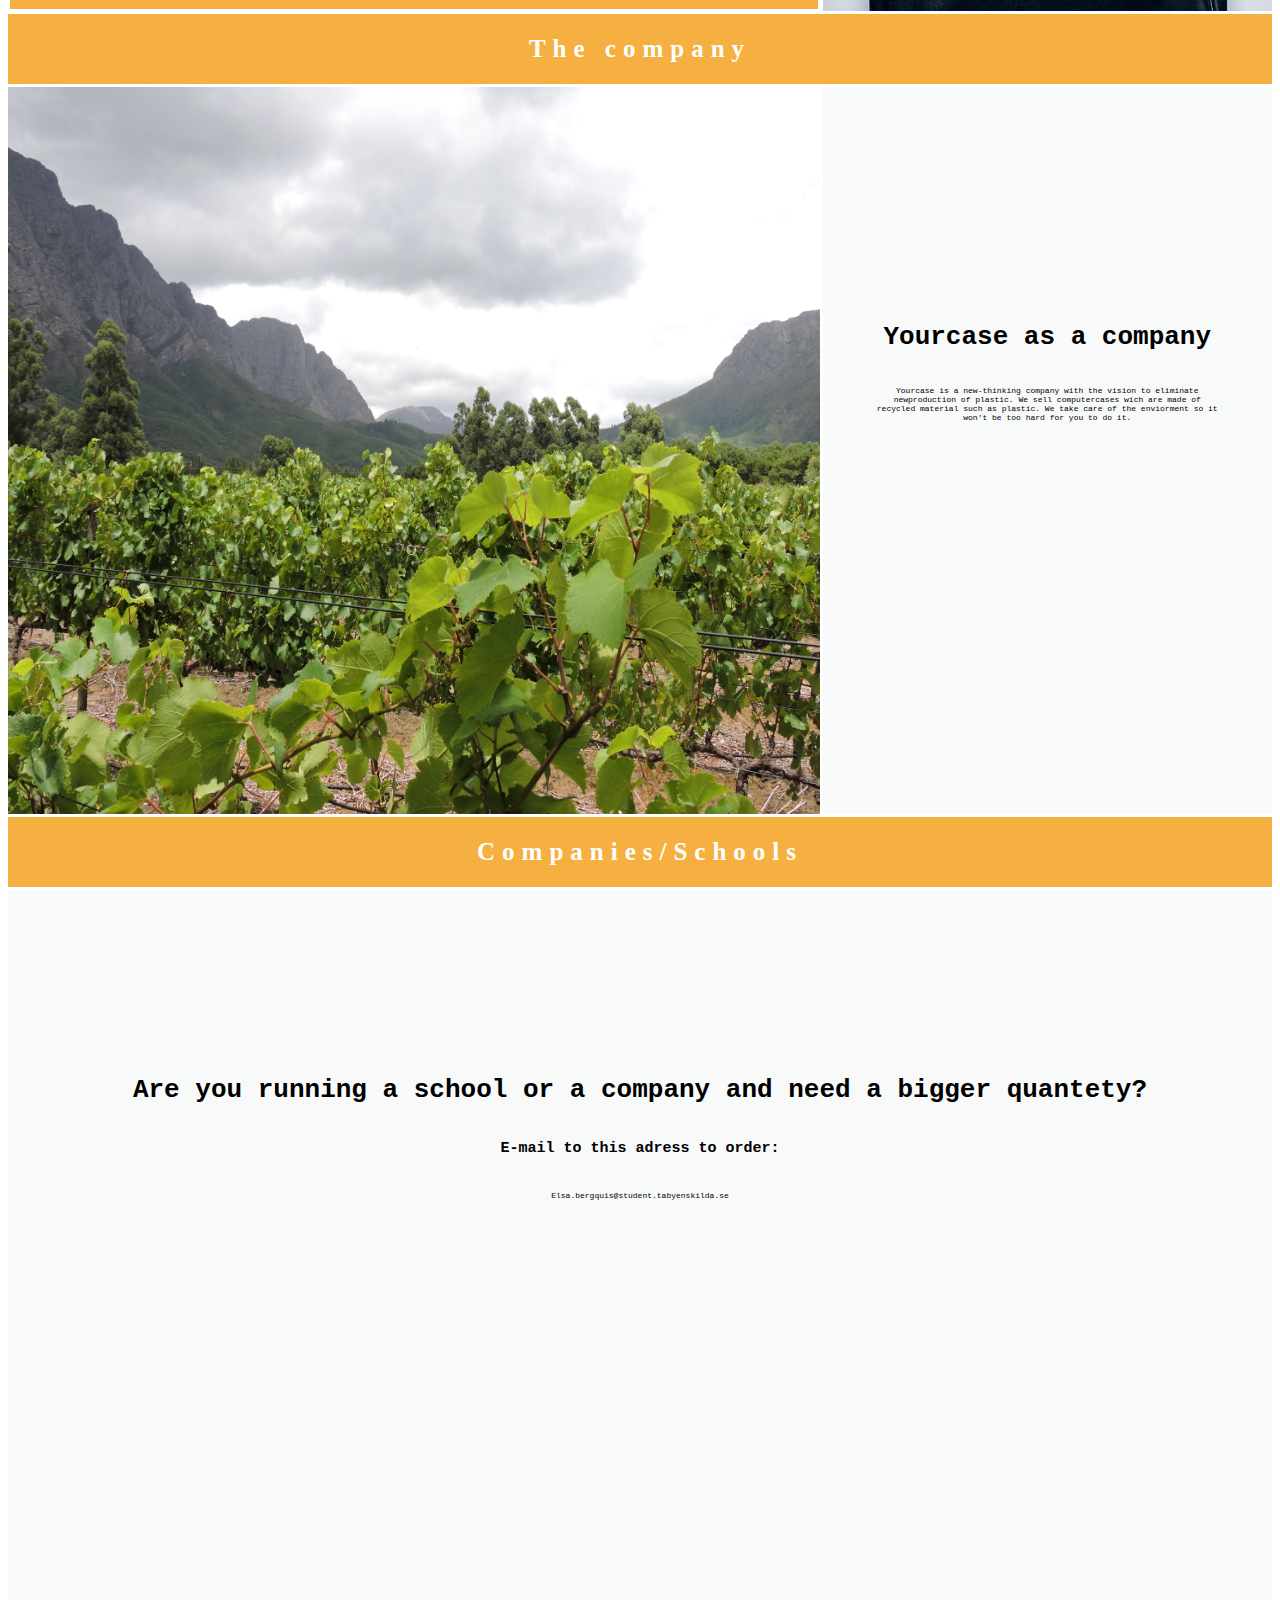
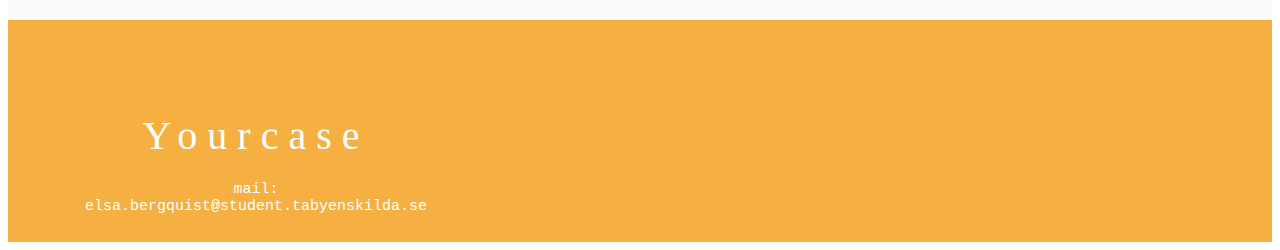
==== commit 8d102b06: "updaterad validering" ====
--- a/index.html
+++ b/index.html
@@ -25,9 +25,9 @@
   </h6>
 
 <!--knappar som leder till de olika rubrikerna-->
-  <button id="bildtext2" type="button" ></button><a href="#hoss">About us</a>
-  <button id="bildtext3" type="button" ></button><a href="#hdesigns">Designs</a>
-  <button id="bildtext4" type="button" ></button><a href="#hkvantitet">Company/School</a>
+  <button id="bildtext2" type="button" ><a href="#hoss">About us</a></button>
+  <button id="bildtext3" type="button" ><a href="#hdesigns">Designs</a></button>
+  <button id="bildtext4" type="button" ><a href="#hkvantitet">Company/School</a></button>
   </section >
 
 <header id="hdesigns">
@@ -37,8 +37,8 @@
 <p id="sQuote">Choose your style, your path!</p>
 
 <!--knappar till index.html2 & index.html2-->
-<button id="sdesignaeget" type="button"></button><a href="index2.html">Design your own</a>
-<button id="sbefintliga" type="button"></button><a href="index3.html">ready-made designs</a>
+<button id="sdesignaeget" type="button"><a href="index2.html">Design your own</a></button>
+<button id="sbefintliga" type="button"><a href="index3.html">ready-made designs</a></button>
 
   <section id="sbild2">
     <img class="okk" src="img/datorfodral.jpg" alt="bild på datorfodral">
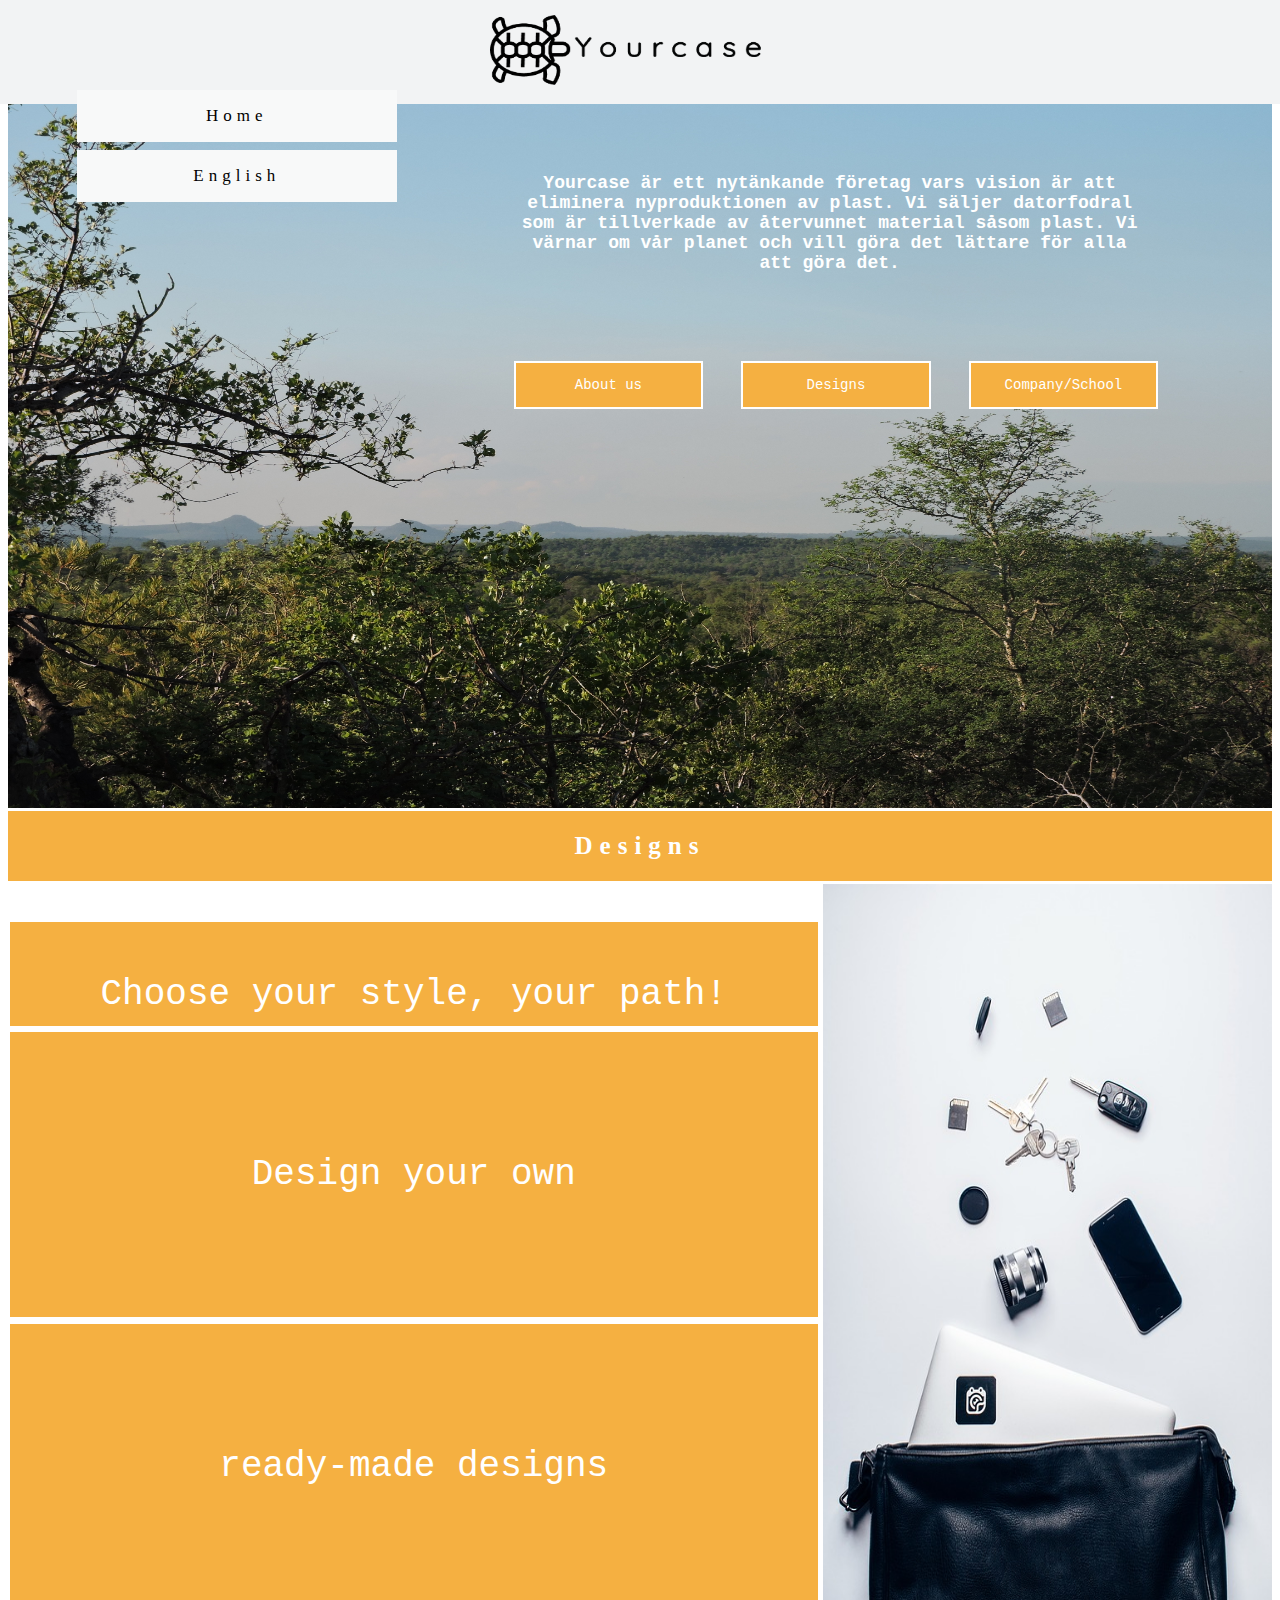
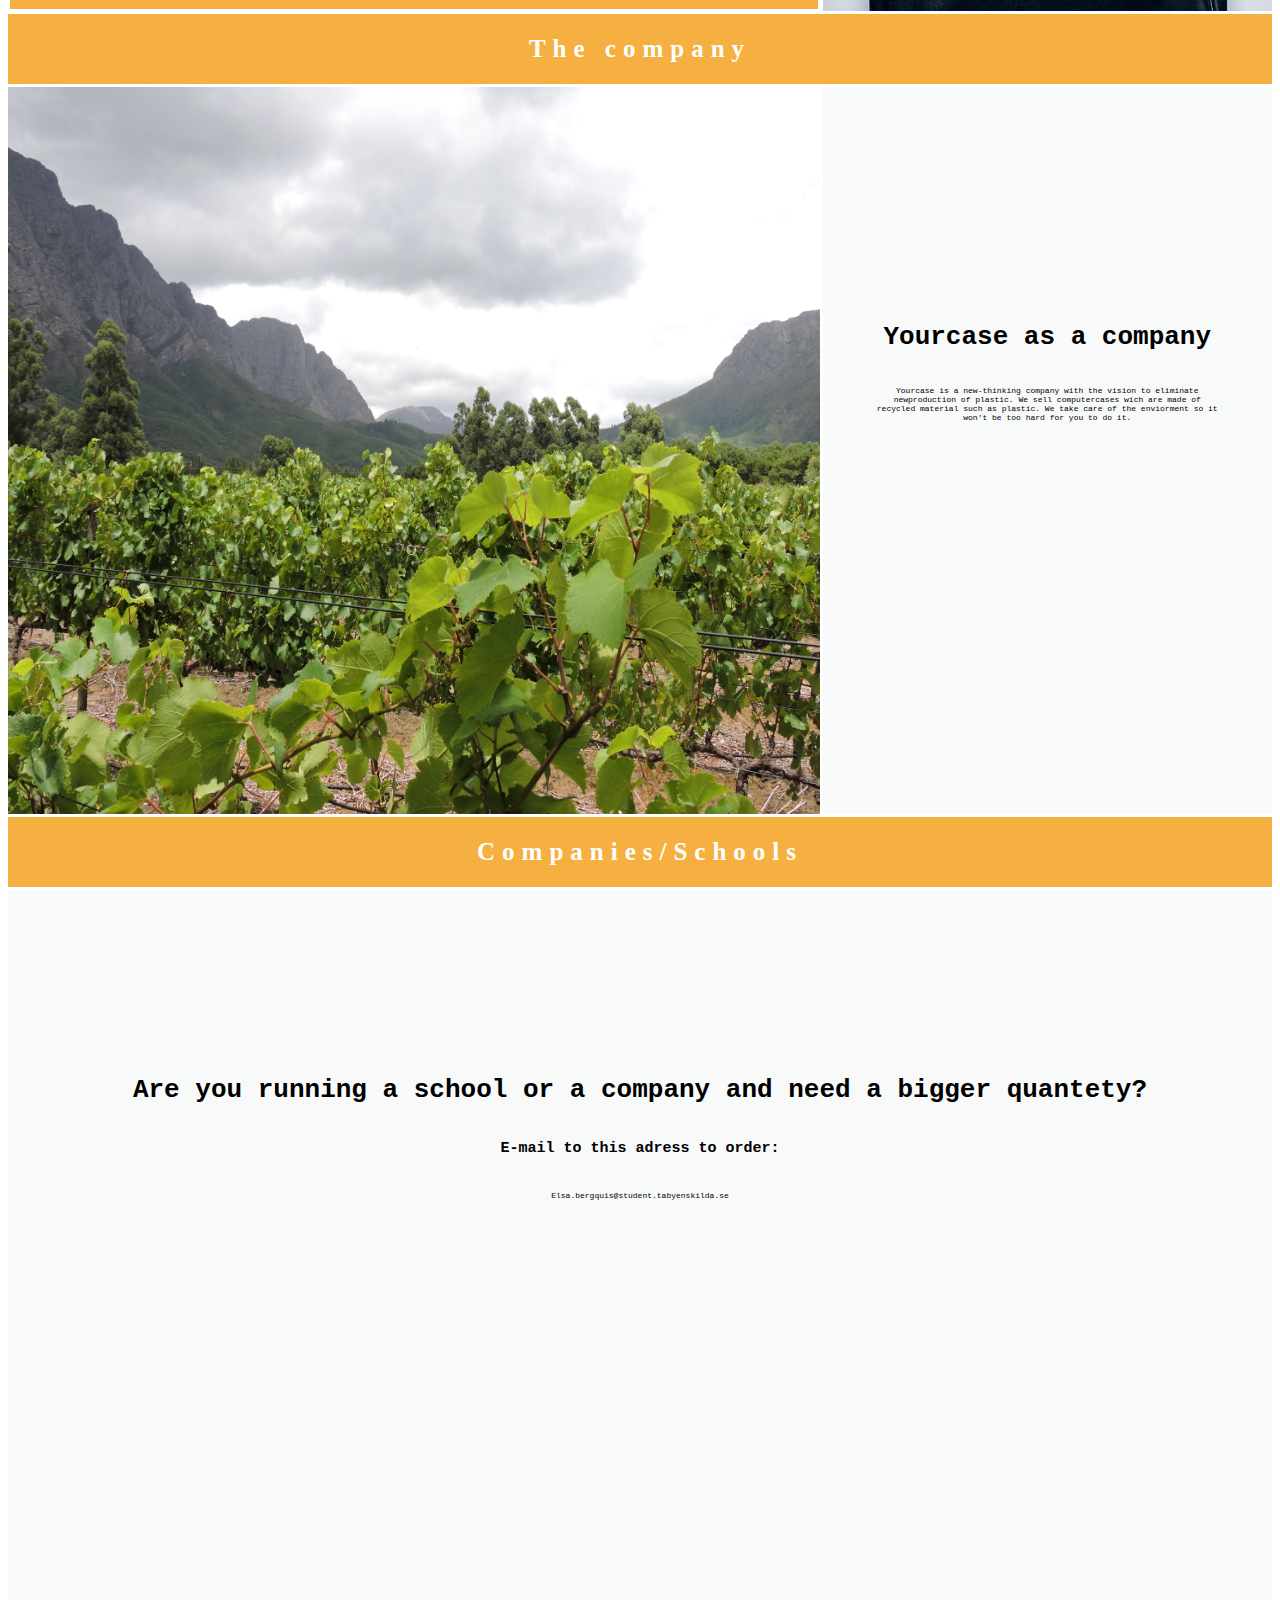
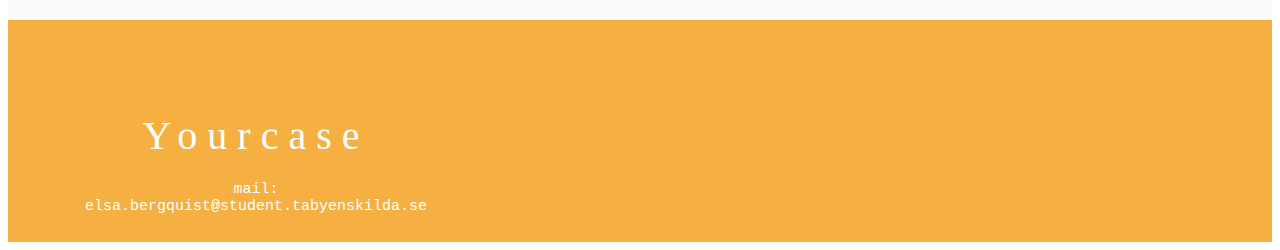
==== commit 744d6b32: "updaterad validering" ====
--- a/index.html
+++ b/index.html
@@ -12,7 +12,7 @@
   <div class="container">
     <header id="hstartsida">
       <img class="logga" src="img/Logga.png" alt="logga">
-      <button id="Hem" type="button"></button><a href="index.html">Home</a>
+      <button id="Hem" type="button"><a href="index.html">Home</a></button>
       <button id="English" type="button">English</button>
   </header>
 
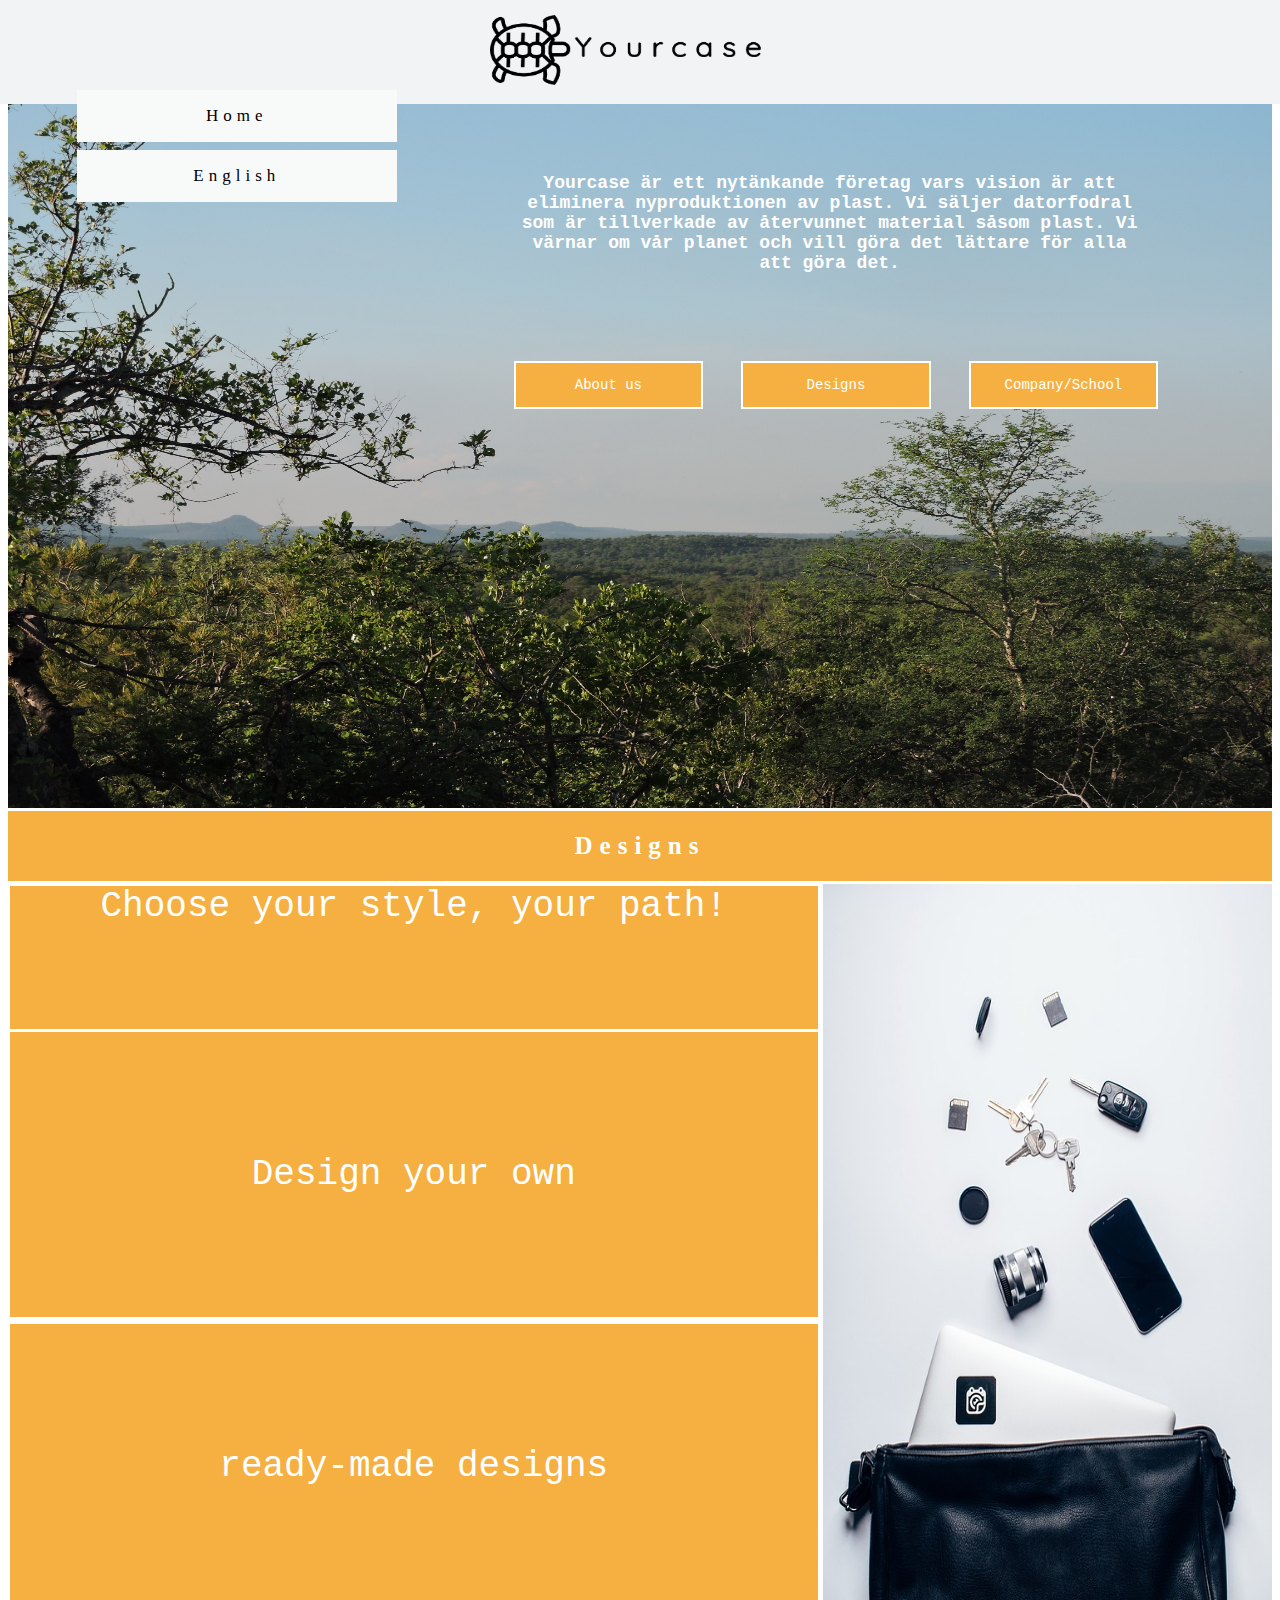
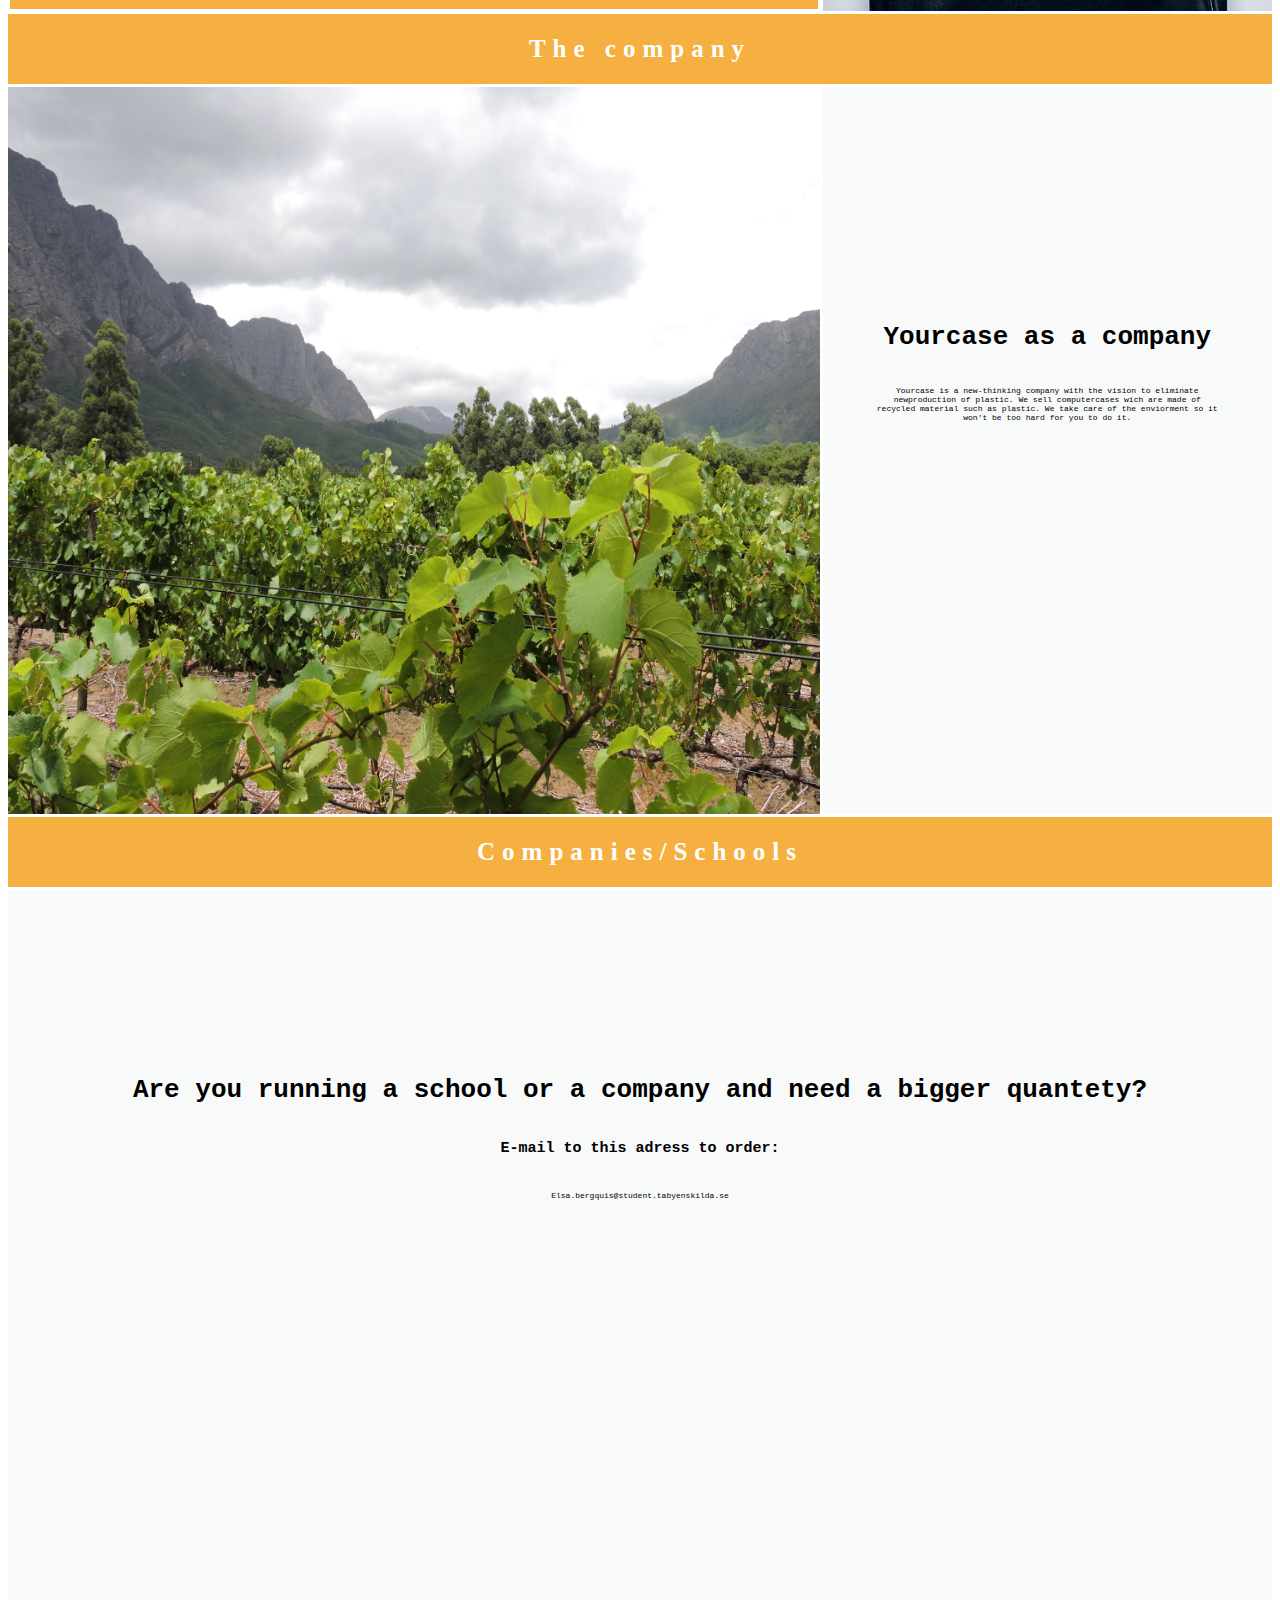
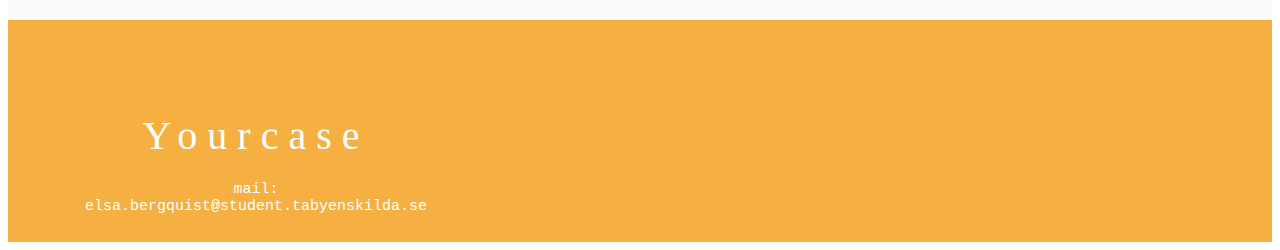
==== commit 729fc2b4: "updaterad validering" ====
--- a/index.html
+++ b/index.html
@@ -1,85 +1,90 @@
 <!DOCTYPE html>
 <html lang=sv>
+
 <head>
   <meta name="viewport" content="width=device-width, initial-scale=1.0">
-  <meta charset="utf-8"/>
+  <meta charset="utf-8" />
   <link rel="stylesheet" type="text/css" href="css/style.css">
   <link rel="stylesheet" type="text/css" href="css/grid.css">
   <title>Yourcase</title>
 
 </head>
+
 <body>
   <div class="container">
     <header id="hstartsida">
       <img class="logga" src="img/Logga.png" alt="logga">
       <button id="Hem" type="button"><a href="index.html">Home</a></button>
       <button id="English" type="button">English</button>
-  </header>
+    </header>
 
-  <!--Bakgrundsbild på landskap-->
+    <!--Bakgrundsbild på landskap-->
     <section id="sbild1">
       <img class="ok" src="img/Sydafrika3.JPG" id="standard" alt="bild tagen i Sydafrika">
       <img class="ok" src="img/bSydafrika3.png" id="mobile" alt="bild tagen i Sydafrika">
-    <h6 id="bildtext1">
-  Yourcase är ett nytänkande företag vars vision är att eliminera nyproduktionen av plast. Vi säljer datorfodral som är tillverkade av återvunnet material såsom plast. Vi värnar om vår planet och vill göra det lättare för alla att göra det.
-  </h6>
+      <h6 id="bildtext1">
+        Yourcase är ett nytänkande företag vars vision är att eliminera nyproduktionen av plast. Vi säljer datorfodral som är tillverkade av återvunnet material såsom plast. Vi värnar om vår planet och vill göra det lättare för alla att göra det.
+      </h6>
 
-<!--knappar som leder till de olika rubrikerna-->
-  <button id="bildtext2" type="button" ><a href="#hoss">About us</a></button>
-  <button id="bildtext3" type="button" ><a href="#hdesigns">Designs</a></button>
-  <button id="bildtext4" type="button" ><a href="#hkvantitet">Company/School</a></button>
-  </section >
+      <!--knappar som leder till de olika rubrikerna-->
+      <button id="bildtext2" type="button"><a href="#hoss">About us</a></button>
+      <button id="bildtext3" type="button"><a href="#hdesigns">Designs</a></button>
+      <button id="bildtext4" type="button"><a href="#hkvantitet">Company/School</a></button>
+    </section>
 
-<header id="hdesigns">
-<h2>Designs</h2>
-</header>
+    <header id="hdesigns">
+      <h2>Designs</h2>
+    </header>
 
-<p id="sQuote">Choose your style, your path!</p>
+    <div id="sQuote">
+      <p>Choose your style, your path!</p>
+    </div>
 
-<!--knappar till index.html2 & index.html2-->
-<button id="sdesignaeget" type="button"><a href="index2.html">Design your own</a></button>
-<button id="sbefintliga" type="button"><a href="index3.html">ready-made designs</a></button>
+    <!--knappar till index.html2 & index.html2-->
+    <button id="sdesignaeget" type="button"><a href="index2.html">Design your own</a></button>
+    <button id="sbefintliga" type="button"><a href="index3.html">ready-made designs</a></button>
 
-  <section id="sbild2">
-    <img class="okk" src="img/datorfodral.jpg" alt="bild på datorfodral">
-</section>
+    <section id="sbild2">
+      <img class="okk" src="img/datorfodral.jpg" alt="bild på datorfodral">
+    </section>
 
-<header id="hoss">
-<h2>The company</h2>
-</header>
+    <header id="hoss">
+      <h2>The company</h2>
+    </header>
 
-  <section id="sbild3">
-  <img class="ok" src="img/Sydafrika1.JPG" alt="bild på vindruve odling">
-</section>
+    <section id="sbild3">
+      <img class="ok" src="img/Sydafrika1.JPG" alt="bild på vindruve odling">
+    </section>
 
-  <section id="sforetaget">
-<h4>Yourcase as a company</h4>
-<p>
-  Yourcase is a new-thinking company with the vision to eliminate
-  newproduction of plastic. We sell computercases wich are made of
-  recycled material such as plastic. We take care of the enviorment
-  so it won't be too hard for you to do it.
-</p>
-</section>
+    <section id="sforetaget">
+      <h4>Yourcase as a company</h4>
+      <p>
+        Yourcase is a new-thinking company with the vision to eliminate
+        newproduction of plastic. We sell computercases wich are made of
+        recycled material such as plastic. We take care of the enviorment
+        so it won't be too hard for you to do it.
+      </p>
+    </section>
 
-<header id="hkvantitet">
-  <h2>
-  Companies/Schools
-</h2>
-</header>
+    <header id="hkvantitet">
+      <h2>
+        Companies/Schools
+      </h2>
+    </header>
 
-  <section id="section8">
-<h4>Are you running a school or a company and need a bigger quantety?</h4>
-<h6>E-mail to this adress to order:</h6>
-<p>Elsa.bergquis@student.tabyenskilda.se</p>
-</section>
+    <section id="section8">
+      <h4>Are you running a school or a company and need a bigger quantety?</h4>
+      <h6>E-mail to this adress to order:</h6>
+      <p>Elsa.bergquis@student.tabyenskilda.se</p>
+    </section>
 
     <footer>
-    <button id="footer1" type="button">Yourcase</button>
-    <button id="info" type="button">
-    mail: elsa.bergquist@student.tabyenskilda.se</button>
+      <button id="footer1" type="button">Yourcase</button>
+      <button id="info" type="button">
+        mail: elsa.bergquist@student.tabyenskilda.se</button>
     </footer>
   </div>
   <script src="js/script.js"></script>
 </body>
-</html>
+
+</html>--- a/css/style.css
+++ b/css/style.css
@@ -1,55 +1,55 @@
 #hstartsida {
   background-color: #f2f3f4;
-  text-align:center;
+  text-align: center;
 }
 
 #sbild1 {
-  position:relative;
+  position: relative;
 }
 
 #hdesigns {
   background-color: #f5b041;
-  text-align:center;
+  text-align: center;
 }
 
 #sQuote {
-  background-color: #f8f9f9;
-  text-align:center;
-  color: white;
-
-  border: 2px solid white;
-   background-color: #f5b041;
-   padding: 52px 14px;
-   font-size: 36px;
-   cursor: pointer;
-   font-family: "Courier New", serif;
-  }
+  text-align: center;
+  height: 100%;
+  border: 2px solid white;
+  background-color: #f5b041;
+}
+
+#sQuote>p {
+  margin-top: auto;
+  margin-bottom: auto;
+  color: white;
+  font-family: "Courier New", serif;
+  font-size: 36px;
+}
 
 #sdesignaeget {
   background-color: #f8f9f9;
-  text-align:center;
-  color: white;
-
-  border: 2px solid white;
-   background-color: #f5b041;
-   padding: 14px 14px;
-   font-size: 36px;
-   cursor: pointer;
-   font-family: "Courier New", serif;
-  }
+  text-align: center;
+  color: white;
+  border: 2px solid white;
+  background-color: #f5b041;
+  padding: 14px 14px;
+  font-size: 36px;
+  cursor: pointer;
+  font-family: "Courier New", serif;
+}
 
 #sbefintliga {
   background-color: #f8f9f9;
-  text-align:center;
-  color: white;
-
-  border: 2px solid white;
-   background-color: #f5b041;
-   padding: 14px 14px;
-   font-size: 36px;
-   cursor: pointer;
-   font-family: "Courier New", serif;
-  }
+  text-align: center;
+  color: white;
+  border: 2px solid white;
+  background-color: #f5b041;
+  padding: 14px 14px;
+  font-size: 36px;
+  cursor: pointer;
+  font-family: "Courier New", serif;
+}
 
 #sbild2 {
   background-color: #f8f9f9;
@@ -57,16 +57,16 @@
 
 #hoss {
   background-color: #f5b041;
-  text-align:center;
+  text-align: center;
 }
 
 #sbild3 {
-  position:relative;
+  position: relative;
 }
 
 #sforetaget {
   background-color: #f8f9f9;
-  text-align:center;
+  text-align: center;
   padding-left: 50px;
   padding-right: 50px;
   padding-top: 200px;
@@ -74,7 +74,7 @@
 
 #hkvantitet {
   background-color: #f5b041;
-  text-align:center;
+  text-align: center;
 }
 
 #section8 {
@@ -89,183 +89,189 @@
   background-color: #f5b041;
 }
 
-h1{
+h1 {
   font-family: "impact", serif;
   font-size: 42px;
   letter-spacing: 5px;
 }
-h2{
-  color:white;
+
+h2 {
+  color: white;
   font-family: "impact", serif;
   font-size: 25px;
   letter-spacing: 7px;
 }
-h3{
-  color: black; font-size: 36px;
+
+h3 {
+  color: black;
+  font-size: 36px;
   border: 5px;
   font-family: "Courier New", serif;
 }
-h4{
-  color:Black; font-size:26px;
-  font-family: "Courier New", serif;
-}
-h5{
-  color:Black; font-size:50px;
-  font-family: "Courier New", serif;
-}
-h6{
-  color:Black; font-size: 15px;
-  font-family: "Courier New", serif;
-}
-p{
-  color:Black; font-size:8px;
-  font-family: "Courier New", serif;
-}
-a{
+
+h4 {
+  color: Black;
+  font-size: 26px;
+  font-family: "Courier New", serif;
+}
+
+h5 {
+  color: Black;
+  font-size: 50px;
+  font-family: "Courier New", serif;
+}
+
+h6 {
+  color: Black;
+  font-size: 15px;
+  font-family: "Courier New", serif;
+}
+
+p {
+  color: Black;
+  font-size: 8px;
+  font-family: "Courier New", serif;
+}
+
+a {
   text-decoration: none;
   color: inherit;
 }
-#footer{
-  color:Black; font-size:36px;
+
+#footer {
+  color: Black;
+  font-size: 36px;
   font-family: "impact", serif;
   font-size: 42px;
   letter-spacing: 10px;
-
-}
-#logga{
-
-}
-
-#bildtext1{
-  color: white;
-position: absolute;
-top: 50px;
-width: 50%;
-text-align: center;
-left: 40%;
-font-family: "Courier New", serif;
-font-size: 18px;
-}
-
-#bildtext2{
-  color: white;
-position: absolute;
-top: 280px;
-width: 15%;
-text-align: center;
-left: 40%;
-
-border: 2px solid white;
- background-color: #f5b041;
- padding: 14px 14px;
- font-size: 14px;
- cursor: pointer;
- font-family: "Courier New", serif;
-}
-
-#bildtext3{
-  color: white;
-position: absolute;
-top: 280px;
-width: 15%;
-text-align: center;
-left: 58%;
-
-border: 2px solid white;
- background-color: #f5b041;
- padding: 14px 14px;
- font-size: 14px;
- cursor: pointer;
- font-family: "Courier New", serif;
-}
-
-#bildtext4{
-  color: white;
-position: absolute;
-top: 280px;
-width: 15%;
-text-align: center;
-left: 76%;
-
-border: 2px solid white;
- background-color: #f5b041;
- padding: 14px 14px;
- font-size: 14px;
- cursor: pointer;
- font-family: "Courier New", serif;
-}
-
-
-#Hem{
+}
+
+#logga {}
+
+#bildtext1 {
+  color: white;
+  position: absolute;
+  top: 50px;
+  width: 50%;
+  text-align: center;
+  left: 40%;
+  font-family: "Courier New", serif;
+  font-size: 18px;
+}
+
+#bildtext2 {
+  color: white;
+  position: absolute;
+  top: 280px;
+  width: 15%;
+  text-align: center;
+  left: 40%;
+  border: 2px solid white;
+  background-color: #f5b041;
+  padding: 14px 14px;
+  font-size: 14px;
+  cursor: pointer;
+  font-family: "Courier New", serif;
+}
+
+#bildtext3 {
+  color: white;
+  position: absolute;
+  top: 280px;
+  width: 15%;
+  text-align: center;
+  left: 58%;
+  border: 2px solid white;
+  background-color: #f5b041;
+  padding: 14px 14px;
+  font-size: 14px;
+  cursor: pointer;
+  font-family: "Courier New", serif;
+}
+
+#bildtext4 {
+  color: white;
+  position: absolute;
+  top: 280px;
+  width: 15%;
+  text-align: center;
+  left: 76%;
+  border: 2px solid white;
+  background-color: #f5b041;
+  padding: 14px 14px;
+  font-size: 14px;
+  cursor: pointer;
+  font-family: "Courier New", serif;
+}
+
+#Hem {
   color: black;
-position: absolute;
-top: 90px;
-width: 25%;
-text-align: center;
-left: 6%;
-
-border: 2px solid #f8f9f9;
- background-color: #f8f9f9;
- padding: 14px 14px;
- font-size: 17px;
- cursor: pointer;
- font-family: "impact", serif;
- letter-spacing: 5px;
-}
-#English{
+  position: absolute;
+  top: 90px;
+  width: 25%;
+  text-align: center;
+  left: 6%;
+  border: 2px solid #f8f9f9;
+  background-color: #f8f9f9;
+  padding: 14px 14px;
+  font-size: 17px;
+  cursor: pointer;
+  font-family: "impact", serif;
+  letter-spacing: 5px;
+}
+
+#English {
   color: black;
-position: absolute;
-top: 150px;
-width: 25%;
-text-align: center;
-left: 6%;
-
-border: 2px solid #f8f9f9;
- background-color: #f8f9f9;
- padding: 14px 14px;
- font-size: 17px;
- cursor: pointer;
- font-family: "impact", serif;
- letter-spacing: 5px;
-}
-
-#footer1{
-  color: white;
-position: absolute;
-top: 3260px;
-width: 30%;
-text-align: center;
-left: 5%;
-
-border: 2px solid #f5b041;
- background-color: #f5b041;
- padding: 50px 14px;
- font-size: 40px;
- cursor: pointer;
- font-family: "impact", serif;
- letter-spacing: 10px;
-}
-
-#info{
-  color: white;
-position: absolute;
-top: 3365px;
-width: 30%;
-text-align: center;
-left: 5%;
-
-border: 2px solid #f5b041;
- background-color: #f5b041;
- padding: 14px 10px;
- font-size: 15px;
- cursor: pointer;
- font-family: "Courier New", serif;
-}
-
-.logga{
+  position: absolute;
+  top: 150px;
+  width: 25%;
+  text-align: center;
+  left: 6%;
+  border: 2px solid #f8f9f9;
+  background-color: #f8f9f9;
+  padding: 14px 14px;
+  font-size: 17px;
+  cursor: pointer;
+  font-family: "impact", serif;
+  letter-spacing: 5px;
+}
+
+#footer1 {
+  color: white;
+  position: absolute;
+  top: 3260px;
+  width: 30%;
+  text-align: center;
+  left: 5%;
+  border: 2px solid #f5b041;
+  background-color: #f5b041;
+  padding: 50px 14px;
+  font-size: 40px;
+  cursor: pointer;
+  font-family: "impact", serif;
+  letter-spacing: 10px;
+}
+
+#info {
+  color: white;
+  position: absolute;
+  top: 3365px;
+  width: 30%;
+  text-align: center;
+  left: 5%;
+  border: 2px solid #f5b041;
+  background-color: #f5b041;
+  padding: 14px 10px;
+  font-size: 15px;
+  cursor: pointer;
+  font-family: "Courier New", serif;
+}
+
+.logga {
   padding-top: 15px;
   padding-bottom: 15px;
 }
+
 .ok {
   width: 100%;
 }
@@ -275,58 +281,71 @@
 }
 
 @media (max-aspect-ratio: 1/1) {
-  h6{
-    color:Black;
+  h6 {
+    color: Black;
     font-size: 11px;
     font-family: "Courier New", serif;
   }
-  h4{
-    color:Black;
-    font-size:16px;
+
+  h4 {
+    color: Black;
+    font-size: 16px;
     font-family: "Courier New", serif;
   }
 
   #mobile {
     display: block;
   }
+
   #standard {
     display: none;
   }
-  #bildtext1{
+
+  #bildtext1 {
     font-size: 12px;
   }
-  #bildtext2{
+
+  #bildtext2 {
     font-size: 14px;
   }
-  #bildtext3{
-   font-size: 14px;
-  }
-  #bildtext4{
-   font-size: 14px;
-  }
-  #sdesignaeget{
-   padding: 10px 10px;
-   font-size: 12px;
-  }
+
+  #bildtext3 {
+    font-size: 14px;
+  }
+
+  #bildtext4 {
+    font-size: 14px;
+  }
+
+  #sdesignaeget {
+    padding: 10px 10px;
+    font-size: 12px;
+  }
+
   #sbefintliga {
-   padding: 10px 10px;
-   font-size: 12px;
-  }
-  #hem{
-   font-size: 14px;
-   letter-spacing: 7px;
-  }
-  #English{
-   font-size: 15px;
-   letter-spacing: 3px;
-  }
-  #section8{
+    padding: 10px 10px;
+    font-size: 12px;
+  }
+
+  #hem {
+    font-size: 14px;
+    letter-spacing: 7px;
+  }
+
+  #English {
     font-size: 15px;
-  }
-  #info{
+    letter-spacing: 3px;
+  }
+
+  #section8 {
+    font-size: 15px;
+  }
+
+  #info {
     font-size: 10px;
   }
-  #footer1{
-   font-size: 20px;
-  }
-}
+
+  #footer1 {
+    font-size: 20px;
+  }
+}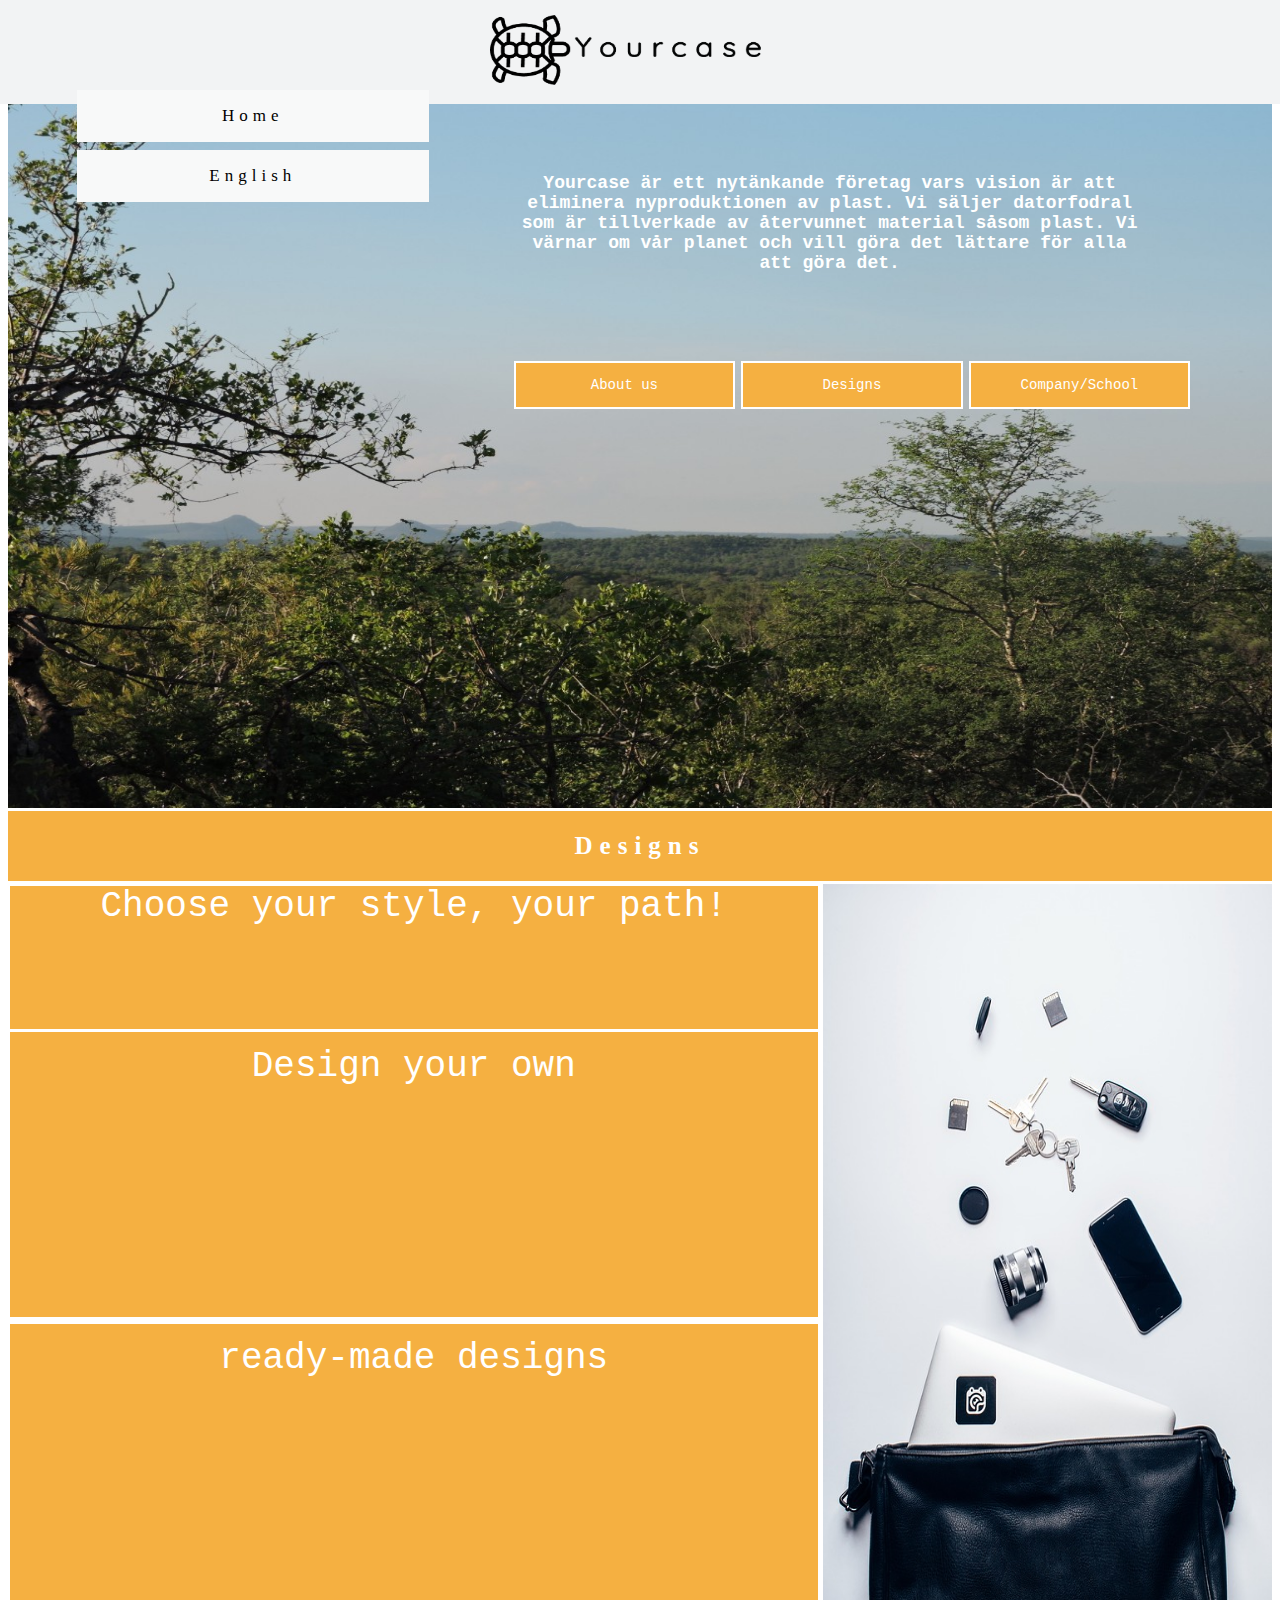
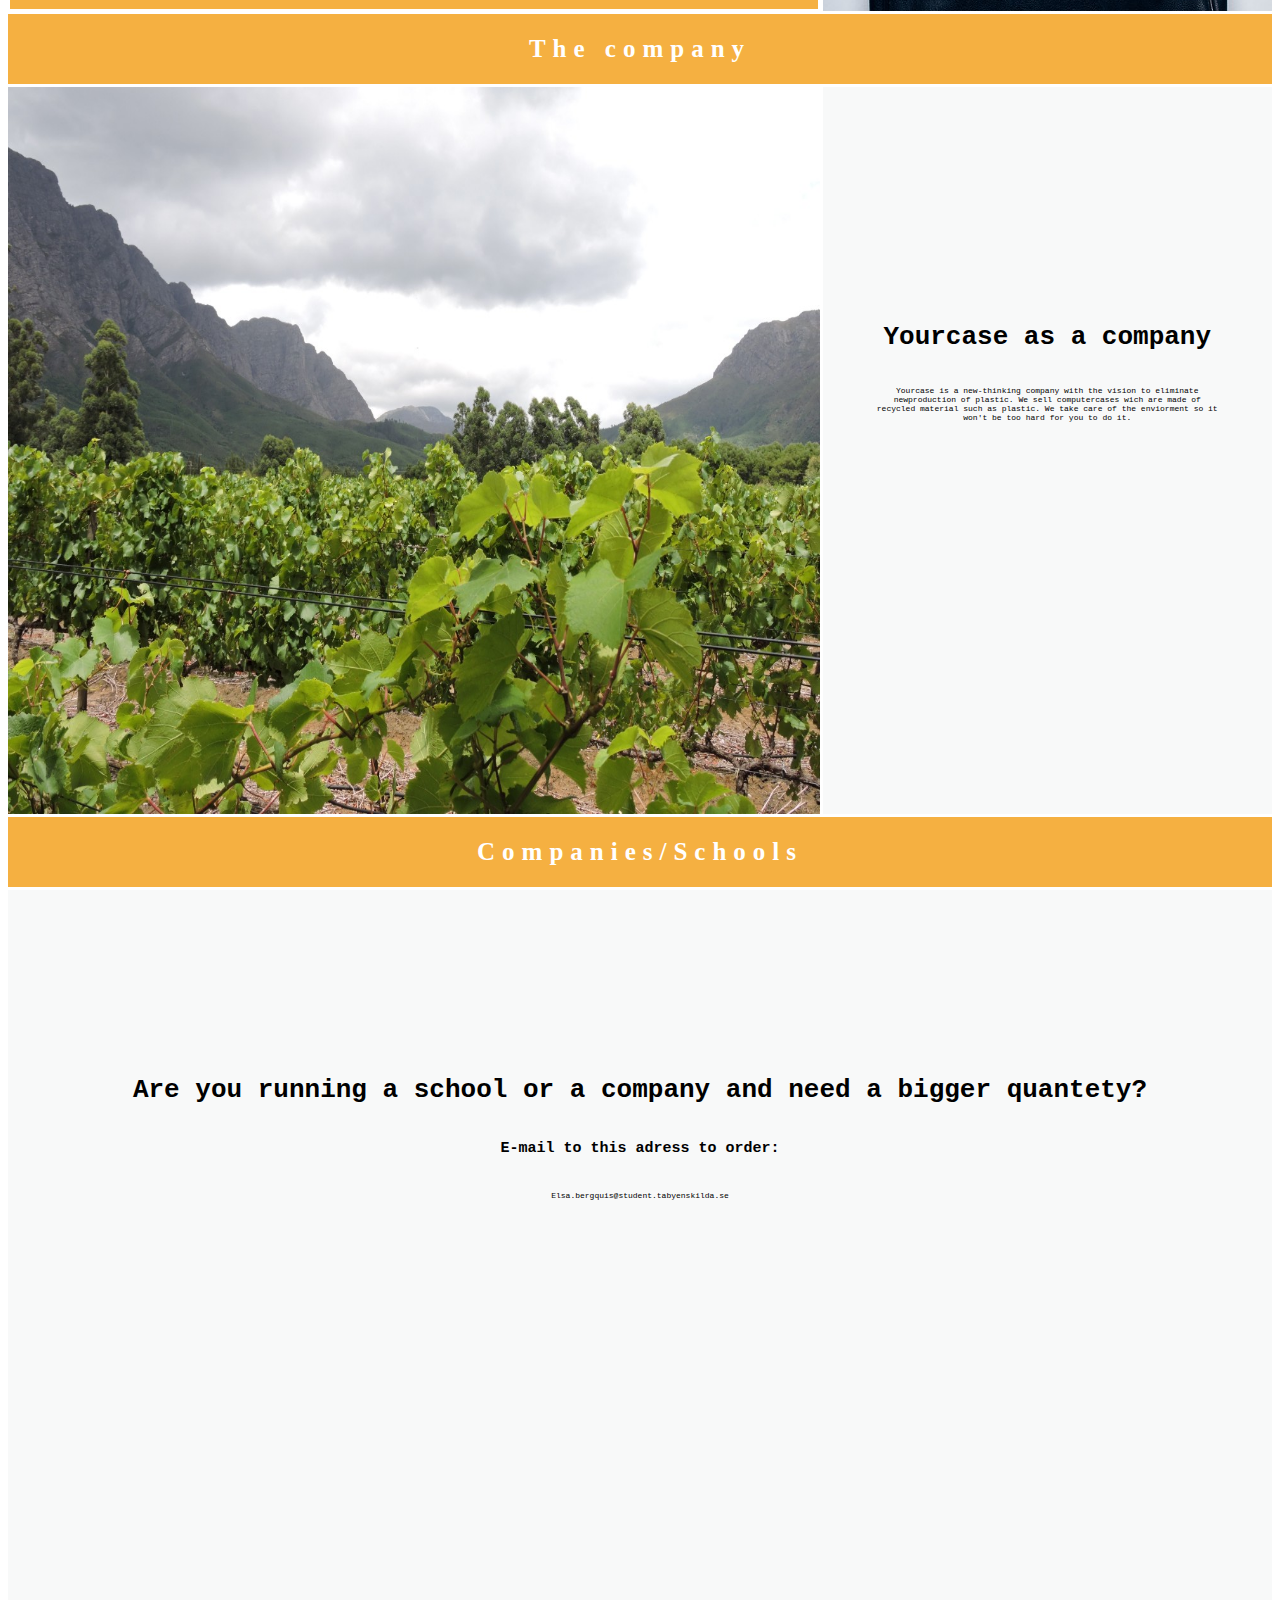
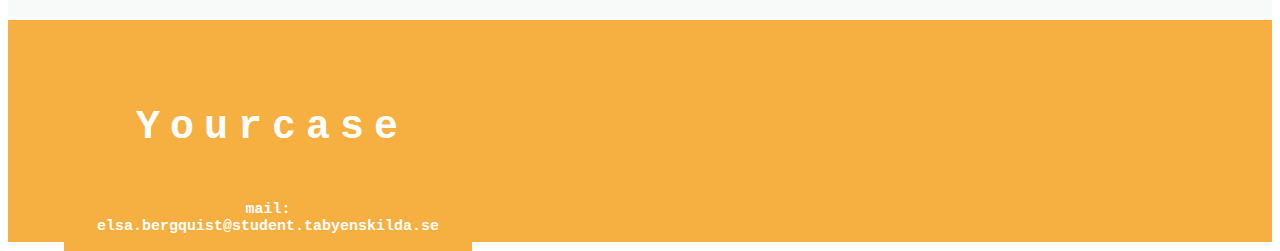
==== commit fef500c7: "updaterad validering" ====
--- a/index.html
+++ b/index.html
@@ -13,23 +13,23 @@
 <body>
   <div class="container">
     <header id="hstartsida">
-      <img class="logga" src="img/Logga.png" alt="logga">
-      <button id="Hem" type="button"><a href="index.html">Home</a></button>
-      <button id="English" type="button">English</button>
+      <img class="logga" src="img/Logga.png" alt="logga" />
+      <a href="index.html" id="Hem" class="button-link">Home</a>
+      <a id="English" class="button-link">English</a>
     </header>
 
     <!--Bakgrundsbild på landskap-->
     <section id="sbild1">
       <img class="ok" src="img/Sydafrika3.JPG" id="standard" alt="bild tagen i Sydafrika">
-      <img class="ok" src="img/bSydafrika3.png" id="mobile" alt="bild tagen i Sydafrika">
+      <img class="ok" src="img/bSydafrika3.jpg" id="mobile" alt="bild tagen i Sydafrika">
       <h6 id="bildtext1">
         Yourcase är ett nytänkande företag vars vision är att eliminera nyproduktionen av plast. Vi säljer datorfodral som är tillverkade av återvunnet material såsom plast. Vi värnar om vår planet och vill göra det lättare för alla att göra det.
       </h6>
 
       <!--knappar som leder till de olika rubrikerna-->
-      <button id="bildtext2" type="button"><a href="#hoss">About us</a></button>
-      <button id="bildtext3" type="button"><a href="#hdesigns">Designs</a></button>
-      <button id="bildtext4" type="button"><a href="#hkvantitet">Company/School</a></button>
+      <a href="#hoss" id="bildtext2">About us</a>
+      <a href="#hdesigns" id="bildtext3">Designs</a>
+      <a href="#hkvantitet" id="bildtext4">Company/School</a>
     </section>
 
     <header id="hdesigns">
@@ -41,9 +41,10 @@
     </div>
 
     <!--knappar till index.html2 & index.html2-->
-    <button id="sdesignaeget" type="button"><a href="index2.html">Design your own</a></button>
-    <button id="sbefintliga" type="button"><a href="index3.html">ready-made designs</a></button>
+    <a href="index2.html" id="sdesignaeget">Design your own</a>
+    <a href="index3.html" id="sbefintliga">ready-made designs</a>
 
+    <!--Bild på datorfodral-->
     <section id="sbild2">
       <img class="okk" src="img/datorfodral.jpg" alt="bild på datorfodral">
     </section>
@@ -52,10 +53,12 @@
       <h2>The company</h2>
     </header>
 
+    <!--Bild på vindruveodling-->
     <section id="sbild3">
       <img class="ok" src="img/Sydafrika1.JPG" alt="bild på vindruve odling">
     </section>
 
+    <!--Engelsktext om företaget-->
     <section id="sforetaget">
       <h4>Yourcase as a company</h4>
       <p>
@@ -79,9 +82,8 @@
     </section>
 
     <footer>
-      <button id="footer1" type="button">Yourcase</button>
-      <button id="info" type="button">
-        mail: elsa.bergquist@student.tabyenskilda.se</button>
+      <h4 class="footer" id="footer1">Yourcase</h4>
+      <h4 class="footer" id="info">mail: elsa.bergquist@student.tabyenskilda.se</h4>
     </footer>
   </div>
   <script src="js/script.js"></script>
--- a/css/style.css
+++ b/css/style.css
@@ -205,9 +205,16 @@
 }
 
 #Hem {
+  top: 90px;
+}
+
+#English {
+  top: 150px;
+}
+
+.button-link {
   color: black;
   position: absolute;
-  top: 90px;
   width: 25%;
   text-align: center;
   left: 6%;
@@ -220,50 +227,28 @@
   letter-spacing: 5px;
 }
 
-#English {
-  color: black;
-  position: absolute;
-  top: 150px;
-  width: 25%;
-  text-align: center;
-  left: 6%;
-  border: 2px solid #f8f9f9;
-  background-color: #f8f9f9;
-  padding: 14px 14px;
-  font-size: 17px;
-  cursor: pointer;
-  font-family: "impact", serif;
-  letter-spacing: 5px;
-}
-
 #footer1 {
-  color: white;
-  position: absolute;
-  top: 3260px;
+  top: 3200px;
+  padding: 50px 14px;
+  font-size: 40px;
+  letter-spacing: 10px;
+}
+
+#info {
+  top: 3365px;
+  padding: 14px 10px;
+  font-size: 15px;
+  font-family: "Courier New", serif;
+}
+
+.footer {
+  color: white;
+  position: absolute;
   width: 30%;
   text-align: center;
   left: 5%;
   border: 2px solid #f5b041;
   background-color: #f5b041;
-  padding: 50px 14px;
-  font-size: 40px;
-  cursor: pointer;
-  font-family: "impact", serif;
-  letter-spacing: 10px;
-}
-
-#info {
-  color: white;
-  position: absolute;
-  top: 3365px;
-  width: 30%;
-  text-align: center;
-  left: 5%;
-  border: 2px solid #f5b041;
-  background-color: #f5b041;
-  padding: 14px 10px;
-  font-size: 15px;
-  cursor: pointer;
   font-family: "Courier New", serif;
 }
 
--- a/css/grid.css
+++ b/css/grid.css
@@ -1,188 +1,187 @@
-.container{
+.container {
   display: grid;
-  grid-template-columns:repeat(14,1fr);
-  grid-template-rows:repeat(47,70px);
+  grid-template-columns: repeat(14, 1fr);
+  grid-template-rows: repeat(47, 70px);
   grid-gap: 3px;
+}
 
-}
-/**/
-#hstartsida{
-  position:fixed;
+/*h innan ett ord står för header och s innan ett ord står för section*/
+#hstartsida {
+  position: fixed;
   width: 100%;
   top: 0;
   left: 0;
   z-index: 10;
 }
 
-#sbild1{
+/*Bild på landskap*/
+#sbild1 {
   grid-column: 1/-1;
   grid-row: 2/12
 }
 
-#hdesigns{
+#hdesigns {
   grid-column: 1/-1;
   grid-row: 12/13;
-  text-align:center;
+  text-align: center;
 }
 
-#sQuote{
+/*"säljande quote"*/
+#sQuote {
   grid-column: 1/10;
   grid-row: 13/15
 }
 
-#sdesignaeget{
+#sdesignaeget {
   grid-column: 1/10;
   grid-row: 15/19
 }
 
-#sbefintliga{
+#sbefintliga {
   grid-column: 1/10;
   grid-row: 19/23
 }
 
-#sbild2{
+/*Bild på datorfodral*/
+#sbild2 {
   grid-column: 10/-1;
   grid-row: 13/23
 }
 
-#hoss{
-grid-column: 1/-1;
+#hoss {
+  grid-column: 1/-1;
   grid-row: 23/24
 }
 
-#sbild3{
+/*Bild på vindruveodling*/
+#sbild3 {
   grid-column: 1/10;
   grid-row: 24/34
 }
 
-#sforetaget{
+#sforetaget {
   grid-column: 10/-1;
   grid-row: 24/34
 }
 
-#hkvantitet{
+#hkvantitet {
   grid-column: 1/-1;
   grid-row: 34/35
 }
 
-#section8{
+#section8 {
   grid-column: 1/-1;
   grid-row: 35/45
 }
 
-
-footer{
+footer {
   grid-column: 1/-1;
   grid-row: 45/50
 }
-.okk{
+
+.okk {
   height: 100%;
   width: 100%;
 }
-.ok{
+
+.ok {
   height: 100%;
   width: 100%;
 }
-.logga{
+
+.logga {
   height: 70px;
   width: 300px;
 }
 
-.okkk{
-  height: 100%;
-  width: 100%;
-}
-
 @media screen and (max-width: 700px) {
-
-  #section1{
+  #section1 {
     grid-column: 1/-1;
     grid-row: 2/11
   }
 
-  #bildtext1{
-  position: absolute;
-  top: 50px;
-  width: 50%;
-  text-align: center;
-  left: 40%;
-}
+  #bildtext1 {
+    position: absolute;
+    top: 50px;
+    width: 50%;
+    text-align: center;
+    left: 40%;
+  }
 
-  #bildtext2{
-  top: 280px;
-  width: 50%;
-  left: 40%;
-}
+  #bildtext2 {
+    top: 280px;
+    width: 50%;
+    left: 40%;
+  }
 
-#bildtext3{
-top: 350px;
-width: 50%;
-left: 40%;
-}
+  #bildtext3 {
+    top: 350px;
+    width: 50%;
+    left: 40%;
+  }
 
-#bildtext4{
-top: 410px;
-width: 50%;
-left: 40%;
-}
+  #bildtext4 {
+    top: 410px;
+    width: 50%;
+    left: 40%;
+  }
 
-#sdesignaeget {
-  top: 900px;
-  width: 45%;
-  left: 1%;
-  position: absolute;
-    }
+  #sdesignaeget {
+    top: 900px;
+    width: 45%;
+    left: 1%;
+    position: absolute;
+  }
 
   #sbefintliga {
-   top: 900px;
-   width: 45%;
-   right: 1%;
-   position: absolute;
-    }
+    top: 900px;
+    width: 45%;
+    right: 1%;
+    position: absolute;
+  }
 
-  #hem{
-   top: 110px;
-   width: 30%;
-   left: 6%;
- }
+  #hem {
+    top: 110px;
+    width: 30%;
+    left: 6%;
+  }
 
-#sbild2{
-  grid-column: 1/-1;
-  grid-row: 13/23
-}
+  #sbild2 {
+    grid-column: 1/-1;
+    grid-row: 13/23
+  }
 
-#sbild3{
-  grid-column: 1/-1;
-  grid-row: 28/34
-}
+  #sbild3 {
+    grid-column: 1/-1;
+    grid-row: 28/34
+  }
 
-#sforetaget{
-  grid-column: 1/-1;
-  grid-row: 24/28;
-  padding-top: 2px;
-}
+  #sforetaget {
+    grid-column: 1/-1;
+    grid-row: 24/28;
+    padding-top: 2px;
+  }
 
-#section8{
-  grid-column: 1/-1;
-  grid-row: 35/45;
-}
+  #section8 {
+    grid-column: 1/-1;
+    grid-row: 35/45;
+  }
 
-  header{
+  header {
     grid-column: 1/-1;
     grid-row: 1/2
   }
 
-  footer{
+  footer {
     grid-column: 1/-1;
     grid-row: 45/50
-}
+  }
 
-    #info{
+  #info {
     width: 70%;
+  }
 
-}
-
-#footer1{
-width: 50%;
-}
-}
+  #footer1 {
+    width: 50%;
+  }
+}